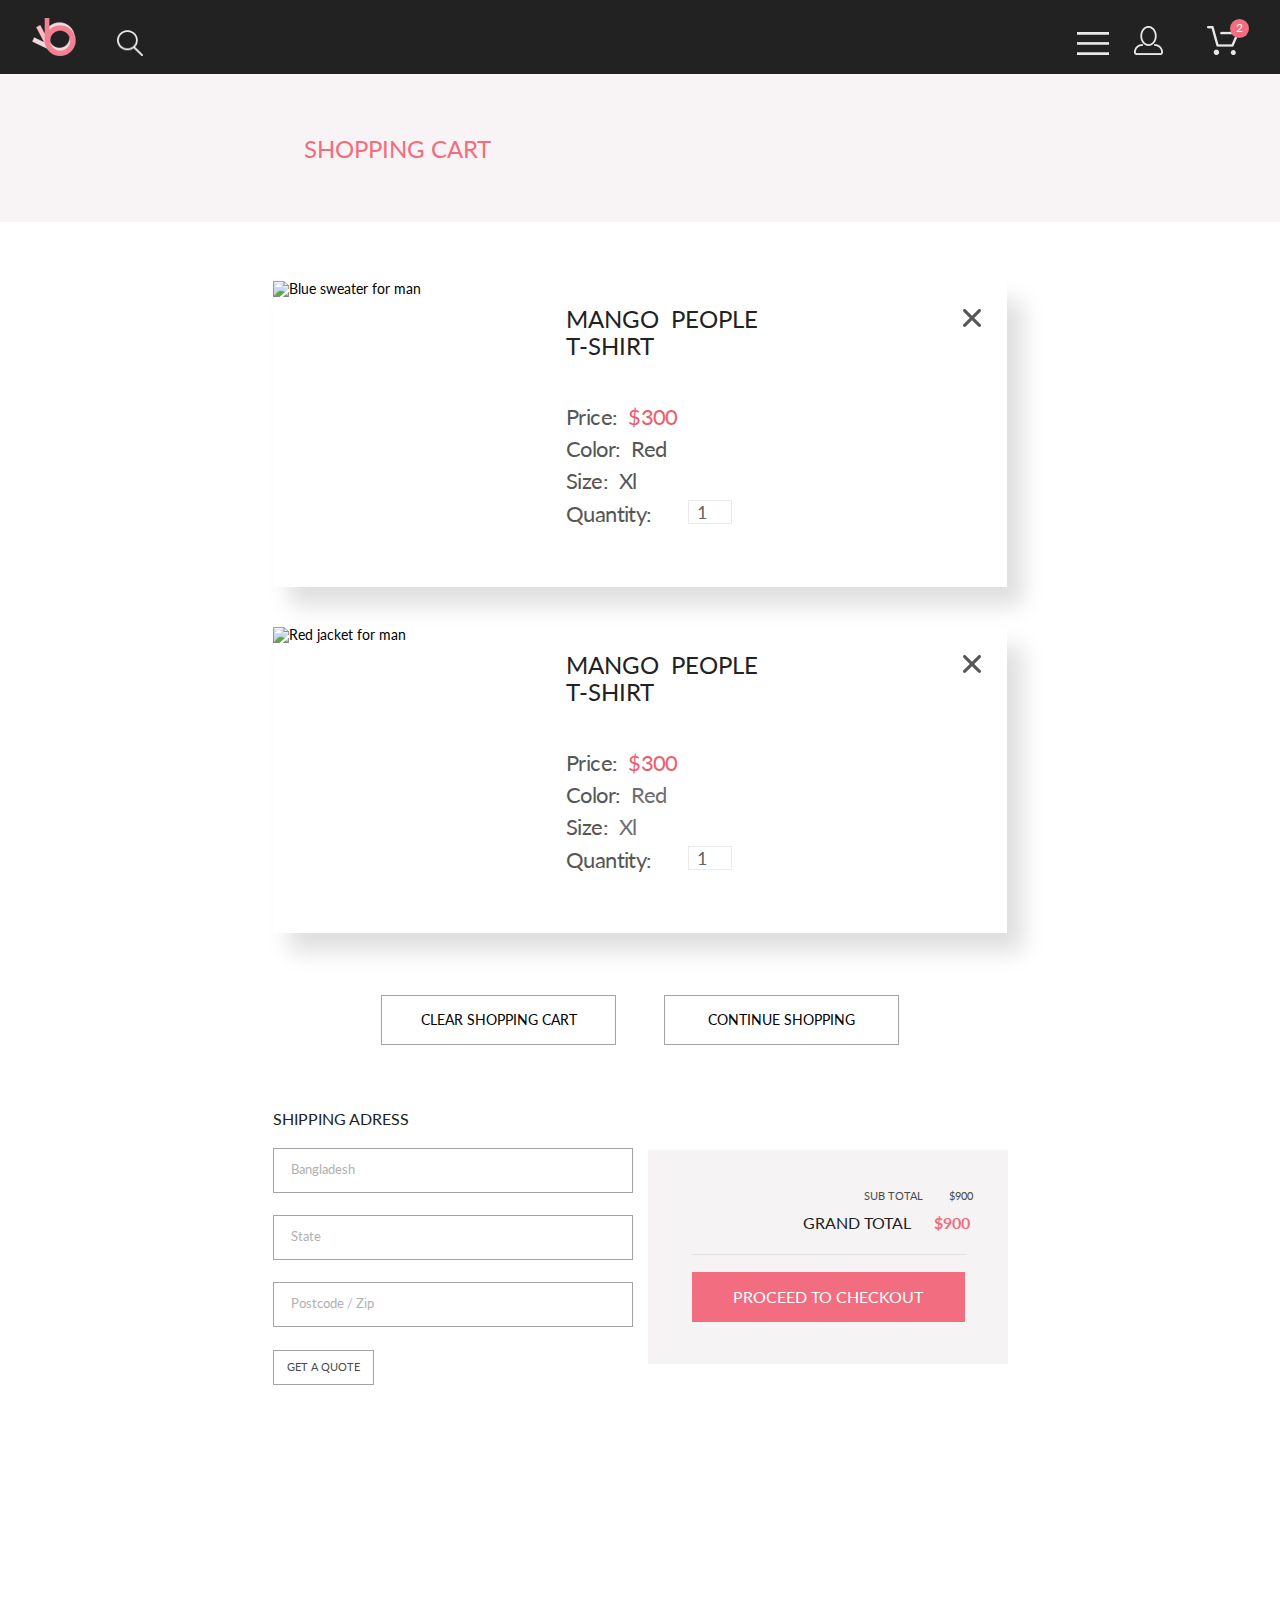
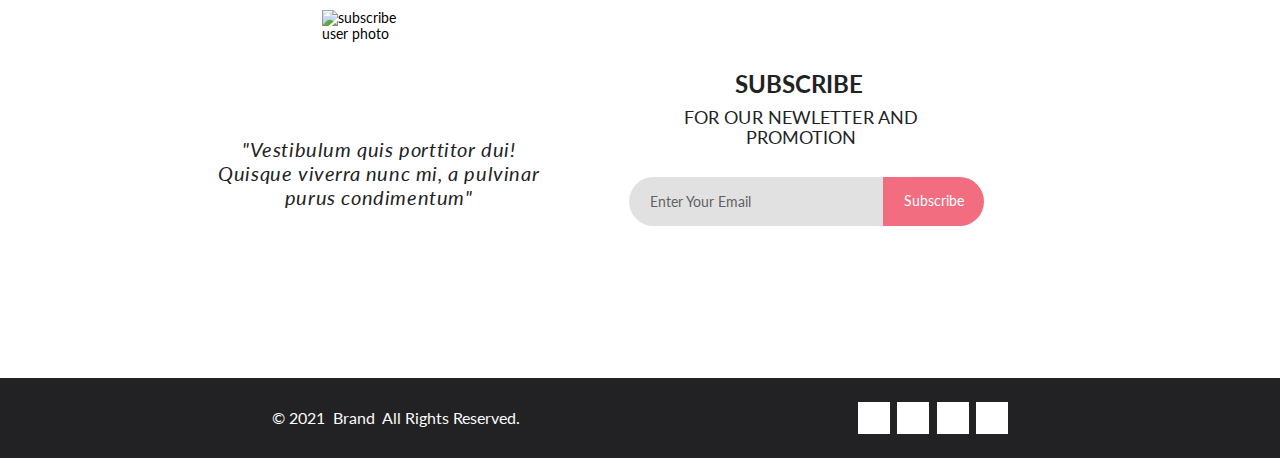
==== cart.html @ dd4a5113 "pixel-perfect catalog-page 375px" ====
<!DOCTYPE html>
<html lang="en">

<head>
	<meta charset="UTF-8">
	<meta name="viewport" content="width=device-width, initial-scale=1.0">
	<meta http-equiv="X-UA-Compatible" content="IE=edge">
	<title>Cart</title>
	<link rel="stylesheet" href="https://cdnjs.cloudflare.com/ajax/libs/font-awesome/5.15.2/css/all.min.css"
		integrity="sha512-HK5fgLBL+xu6dm/Ii3z4xhlSUyZgTT9tuc/hSrtw6uzJOvgRr2a9jyxxT1ely+B+xFAmJKVSTbpM/CuL7qxO8w=="
		crossorigin="anonymous">
	<link rel="stylesheet" href="styles/css/style.css">

</head>

<body>
	<header class="header">
		<div class="header__menu-dark hidden">
		</div>
		<div class="container">
			<div class="header__left-wrp">
				<a class="logo" href="index.html">
					<img class="logo__image" src="images/header/logo.png" alt="Логотип магазина">
				</a>
				<img class="search-icon" src="images/header/search.png" width="26" height="26" alt="Иконка для поиска по сайту">
			</div>

			<div class="header__right-wrp">
				<img class="bar-icon" src="images/header/bar.png" width="32" height="23"
					alt="Иконка для открытия меню сайта на мобильном устройстве">
				<img class="user-icon" src="images/header/user.png" alt="Иконка для входа в профиль польователя">

				<span class="cart-icon-wrp">
					<img class="cart-icon" src="images/header/cart.png" alt="Иконка для входа в корзину товаров пользователя">
					<span class="cart-icon-counter">2</span>
				</span>
			</div>
			<div class="header__menu menu hidden">
				<img class="menu__close" src="images/brand/obelus.png" alt="Крестик для карытия меню сайта" width="12"
					height="12">
				<ul class="menu__list">
					<li class="menu__item menu__item_heading">
						<span>menu</span>
					</li>
					<li class="menu__item menu__item_sublist-heading">
						<a class="menu__item-link" href="!#">
							man
						</a>
					</li>
					<li class="menu__item">
						<ul class="menu__sublist">
							<li class="menu__sublist-item">
								<a class="menu__item-link" href="!#">Accessories</a>
							</li>
							<li class="menu__sublist-item">
								<a class="menu__item-link" href="!#">Bags</a>
							</li>
							<li class="menu__sublist-item">
								<a class="menu__item-link" href="!#">Denim</a>
							</li>
							<li class="menu__sublist-item">
								<a class="menu__item-link" href="!#">T-Shirts</a>
							</li>
						</ul>
					</li>
					<li class="menu__item menu__item_sublist-heading">
						<a class="menu__item-link" href="!#">
							woman
						</a>
					</li>
					<li class="menu__item">
						<ul class="menu__sublist">
							<li class="menu__sublist-item">
								<a class="menu__item-link" href="!#">Accessories</a>
							</li>
							<li class="menu__sublist-item">
								<a class="menu__item-link" href="!#">Jackets &amp;&nbsp;Coats</a>
							</li>
							<li class="menu__sublist-item">
								<a class="menu__item-link" href="!#">Polos</a>
							</li>
							<li class="menu__sublist-item">
								<a class="menu__item-link" href="!#">T-Shirts</a>
							</li>
							<li class="menu__sublist-item">
								<a class="menu__item-link" href="!#">Shirts</a>
							</li>
						</ul>
					</li>
					<li class="menu__item menu__item_sublist-heading">
						<a class="menu__item-link" href="!#">
							kids
						</a>
					</li>
					<li class="menu__item">
						<ul class="menu__sublist">
							<li class="menu__sublist-item">
								<a class="menu__item-link" href="!#">Accessories</a>
							</li>
							<li class="menu__sublist-item">
								<a class="menu__item-link" href="!#">Jackets &amp;&nbsp;Coats</a>
							</li>
							<li class="menu__sublist-item">
								<a class="menu__item-link" href="!#">Polos</a>
							</li>
							<li class="menu__sublist-item">
								<a class="menu__item-link" href="!#">T-Shirts</a>
							</li>
							<li class="menu__sublist-item">
								<a class="menu__item-link" href="!#">Shirts</a>
							</li>
							<li class="menu__sublist-item">
								<a class="menu__item-link" href="!#">Bags</a>
							</li>
						</ul>
					</li>
				</ul>
			</div>
		</div>
	</header>

	<main>
		<section class="banner-page">
			<div class="container">
				<h1 class="banner-page__title">SHOPPING CART</h1>
			</div>
		</section>

		<div class="cart">
			<div class="container">
				<div class="product-box">
					<ul class="product-box__list">
						<li class="product-box__item">
							<article class="product-box__product product">
								<button class="product__btn-delete">
									<img class="product__btn-delete-image" src="images/close-button-icon.svg"
										alt="Кнопка удаления товара из корзины">
								</button>
								<div class="product__content">
									<div class="product__image-wrp">
										<img class="product__image" src="images/fetured/blue-sweater.jpg" alt="Blue sweater for man">
									</div>

									<div class="product__description">
										<h2 class="product__name">
											MANGO&nbsp;&nbsp;PEOPLE T&#8209;SHIRT
										</h2>
										<p class="product__description-txt">
											Price:&nbsp;
											<span class="product__description-price">$300</span>
										</p>
										<p class="product__description-txt">
											Color:&nbsp;
											<span class="product__characteristic">Red</span>
										</p>
										<p class="product__description-txt">
											Size:&nbsp;
											<span class="product__characteristic">Xl</span>
										</p>

										<div class="product__quantity">
											<label class="product__description-txt">Quantity:</label>
											<input class="product__quantity-input" type="number" min="0" value="1" max="100">
										</div>
									</div>
								</div>
							</article>
						</li>
						<li class="product-box__item">
							<article class="product-box__product product">
								<button class="product__btn-delete">
									<img class="product__btn-delete-image" src="images/close-button-icon.svg"
										alt="Кнопка удаления товара из корзины">
								</button>
								<div class="product__content">
									<div class="product__image-wrp">
										<img class="product__image" src="images/fetured/red-jacket.jpg" alt="Red jacket for man">
									</div>

									<div class="product__description">
										<h2 class="product__name">
											MANGO&nbsp;&nbsp;PEOPLE T&#8209;SHIRT
										</h2>
										<p class="product__description-txt">
											Price:&nbsp;
											<span class="product__description-price">$300</span>
										</p>
										<p class="product__description-txt">
											Color:&nbsp;
											<span class="product__description-characteristic">Red</span>
										</p>
										<p class="product__description-txt">
											Size:&nbsp;
											<span class="product__description-characteristic">Xl</span>
										</p>

										<div class="product__quantity">
											<label class="product__description-txt">Quantity:</label>
											<input class="product__quantity-input" type="number" min="0" value="1" max="100">
										</div>
									</div>
								</div>
							</article>
						</li>
					</ul>

					<div class="product-box__fail hidden">
						<p class="product-box__fail-heading">
							There&rsquo;s nothing left at&nbsp;all...
						</p>
						<div class="product-box__fail-image-wrapper">
							<img class="product-box__fail-image" src="images/cart/sad-smile.png" alt="Sad smile">
						</div>
					</div>

					<div class="product-box__buttons">
						<button class="product-box__btn product-box__btn_clear">Clear shopping cart</button>
						<a class="product-box__btn product-box__btn_link" href="./catalog.html">Continue shopping</a>
					</div>
				</div>

				<div class="cart__placing-order placing-order">
					<section class="placing-order__form-block form-block">
						<h2 class="form-block__form-title">SHIPPING ADRESS</h2>
						<div class="delivery-block__form-wrapper">
							<form class="delivery-block__form form" action="#" method="get" id="delivery-form">
								<div class="form__input-wrapper">
									<input class="form__input form__input_country" type="text" name="delivery-country"
										id="delivery-country" placeholder="Bangladesh">
								</div>
								<div class="form__input-wrapper">
									<input class="form__input" type="text" name="delivery-state" id="delivery-state" placeholder="State">
								</div>
								<div class="form__input-wrapper">
									<input class="form__input" type="text" name="postcode" id="postcode" placeholder="Postcode / Zip">
								</div>

								<button class="form__button">Get a&nbsp;quote</button>
							</form>
						</div>
					</section>

					<section class="placing-order__total-cost total-cost">
						<h3 class="total-cost__text">
							SUB TOTAL <span class="total-cost__text-price">$900</span>
						</h3>
						<h2 class="total-cost__text total-cost__text_big">
							GRAND TOTAL<span class="total-cost__text-price total-cost__text-price_color">$900</span>
						</h2>
						<hr class="total-cost__divider">
						<a class="total-cost__button" href="#!">
							PROCEED TO&nbsp;CHECKOUT
						</a>
					</section>
				</div>
			</div>
		</div>

		<div class="subscribe">
			<div class="container">
				<div class="subscribe__left">
					<img class="subscribe__user-image" src="images/subscribe/subscribe-user.png" alt="subscribe user photo">
					<p class="subscribe__user-text subscribe__user-text_cart-page">
						"Vestibulum quis porttitor dui! Quisque viverra nunc&nbsp;mi, a&nbsp;pulvinar purus condimentum"
					</p>
				</div>
				<div class="subscribe__right subscribe__right_cart-page">
					<h2 class="subscribe__title subscribe__title_cart-page">SUBSCRIBE</h2>
					<p class="subscribe__text">
						FOR OUR NEWLETTER AND PROMOTION
					</p>
					<form class="subscribe__form" action="#" method="get">
						<input class="subscribe__input subscribe__input_cart-page" type="text" name="user-email"
							placeholder="Enter Your Email">
						<button class="subscribe__button">Subscribe</button>
					</form>
				</div>
			</div>
		</div>
	</main>

	<footer class="footer">
		<div class="container">
			<div class="footer__social">
				<ul class="footer__social-list">
					<li class="footer__social-item">
						<a class="footer__social-link" href="#">
							<i class="fab fa-facebook-f"></i>
						</a>
					</li>
					<li class="footer__social-item">
						<a class="footer__social-link" href="#">
							<i class="fab fa-instagram"></i>
						</a>
					</li>
					<li class="footer__social-item">
						<a class="footer__social-link" href="#">
							<i class="fab fa-pinterest-p"></i>
						</a>
					</li>
					<li class="footer__social-item">
						<a class="footer__social-link" href="#">
							<i class="fab fa-twitter"></i>
						</a>
					</li>
				</ul>
			</div>
			<div class="footer__copyright">
				<span>&copy;&nbsp;2021&nbsp;&nbsp;Brand&nbsp;&nbsp;All Rights Reserved.</span>
			</div>
		</div>
	</footer>

	<script type="module" src="js/main.js"></script>
	<script type="module" src="js/cart.js"></script>
</body>

</html>
---- styles/css/style.css ----
@import "../css/normolize.css";
@import "../css/nulling-styles.css";
@import "../css/fonts.css";
@import "variables.css";
@media (hover: hover) {
  .slider__switcher-left:hover .slider__switcher-svg, .slider__switcher-right:hover .slider__switcher-svg {
    fill: var(--color3);
  }
  .offers__card:hover .offers__link::before {
    background-color: rgba(33, 22, 22, 0);
  }
  .fetured__item:hover .brand-item__hover-wrapper {
    visibility: visible;
    background: rgba(58, 56, 56, 0.86);
  }
  .fetured__button:hover {
    background: var(--color3);
    color: var(--color2);
  }
  .fetured__pagination-page:hover {
    color: var(--color16);
  }
  .footer__social-link:hover {
    color: var(--color2);
    background: var(--color3);
  }
}
body {
  font-family: var(--font1);
  font-size: 14px;
  font-weight: 400;
}

.hidden {
  display: none;
}

.container {
  margin: 0 auto;
  max-width: 375px;
  width: 100%;
  padding: 0 8px;
}
@media (min-width: 768px) {
  .container {
    padding: 0 16px;
    max-width: 736px;
  }
}
@media (min-width: 1600px) {
  .container {
    max-width: 1140px;
  }
}

.form-block {
  max-width: 360px;
  width: 100%;
  min-height: 272px;
}
.form-block__form-title {
  font-family: "Lato", sans-serif;
  font-weight: 400;
  font-size: 16px;
  line-height: 19px;
  color: #222;
  margin: 0 0 20px;
}

.form__input {
  line-height: 123%;
  border: 1px solid var(--color26);
  margin-bottom: 22px;
  padding: 12px 5px 14.2px 17.24px;
  width: 100%;
  font-size: 13px;
}
.form__input__input::-moz-placeholder {
  font-family: var(--font1);
  color: var(--color1);
}
.form__input__input::placeholder {
  font-family: var(--font1);
  color: var(--color1);
}
.form__input_country::-moz-placeholder {
  color: var(--color27);
}
.form__input_country::placeholder {
  color: var(--color27);
}
.form div:last-of-type .form__input {
  margin-bottom: 23px;
}
.form__button {
  width: 101.41px;
  height: 35px;
  border: 1px solid var(--color26);
  background-color: transparent;
  font-family: "Lato", sans-serif;
  font-weight: 400;
  font-size: 11px;
  color: var(--color29);
}
@media (min-width: 768px) {
  .form__button {
    text-transform: uppercase;
  }
}

.header {
  background: var(--color1);
  height: 74px;
  padding: 18px 16px;
}
.header .container {
  padding: 0;
  display: flex;
  justify-content: space-between;
  align-items: center;
  position: relative;
  max-width: 100%;
}
@media (min-width: 1600px) {
  .header .container {
    max-width: 1139px;
  }
}
.header__left-wrp {
  max-width: 111px;
  width: 100%;
  min-height: 38px;
  display: flex;
  justify-content: center;
  align-items: flex-end;
}
.header__menu-dark {
  position: absolute;
  left: 0;
  top: 74px;
  width: 100%;
  height: 106.5vh;
  background: rgba(0, 0, 0, 0);
  transition: all 0.8s ease 0s;
  z-index: 0;
}
.header__menu-dark.hidden, .header__menu.hidden {
  display: none;
}

.logo {
  display: block;
  width: 44px;
  height: 38px;
}

.user-icon,
.cart-icon-wrp {
  display: none;
  cursor: pointer;
}

.cart-icon-wrp span {
  display: block;
  position: absolute;
  right: -10px;
  top: -22px;
  border-radius: 100%;
  font-size: 12px;
  line-height: 116%;
  color: var(--color2);
  text-align: center;
  align-content: center;
  width: 19px;
  height: 19px;
  background-color: var(--color3);
}

.bar-icon,
.search-icon {
  cursor: pointer;
}

.search-icon {
  margin: 0 0 0 41px;
}

.menu {
  position: absolute;
  top: 57px;
  right: 0px;
  height: inherit;
  width: 100%;
  max-width: 232px;
  max-height: inherit;
  background: var(--color2);
  overflow: auto;
  box-shadow: 6px 4px 35px 0px rgba(0, 0, 0, 0.21);
  z-index: 4;
}
.menu__close {
  display: block;
  position: absolute;
  top: 16px;
  right: 19px;
}
.menu__list {
  padding: 37px 20px 37px 43px;
}
.menu__item_heading {
  text-transform: uppercase;
  font-weight: 700;
  margin: 0 0 24px;
}
.menu__item_sublist-heading {
  text-transform: uppercase;
  margin: 0 0 12px;
}
.menu__item_sublist-heading .menu__item-link {
  color: var(--color3);
}
.menu__sublist {
  max-width: 178px;
  width: 100%;
  min-height: 79px;
  display: flex;
  flex-direction: column;
  align-items: flex-start;
  gap: 11px;
  margin: 0 0 20px 0;
}
.menu__sublist .menu__sublist-item {
  margin: 0 0 0 21.5px;
}
.menu__item-link {
  display: block;
  color: var(--color5);
  line-height: 17px;
}

@media (min-width: 768px) {
  .header {
    padding-left: 32px;
    padding-right: 32px;
  }
  .header__right-wrp {
    position: relative;
    top: 5px;
    left: -9px;
  }
  .user-icon {
    display: inline-block;
    margin: 0 40px 0 21px;
  }
  .cart-icon-wrp {
    display: inline;
    position: relative;
  }
  .cart-icon-counter {
    position: absolute;
    display: inline-block;
    width: 19px;
    height: 19px;
    color: var(--color2);
    text-align: center;
    background: var(--color3);
    border-radius: 50%;
    right: -10px;
    top: -23px;
    font-size: 12px;
    line-height: 19px;
  }
}
@media (min-width: 1600px) {
  .header {
    height: 75px;
  }
  .header__menu-dark {
    display: block;
    background: rgba(0, 0, 0, 0.5);
    right: -232px;
  }
  .container {
    margin: 0 auto;
    max-width: 1140px;
    width: 100%;
  }
  .user-icon {
    display: inline-block;
    margin: 0px 32px 0 27px;
  }
  .user-icon_product-page {
    margin: 0px 38px 0 23px;
  }
  .bar-icon_product-page {
    position: relative;
    top: -2px;
  }
}
.new-arrivals {
  background: var(--color14);
  min-height: 148px;
}
.new-arrivals .container {
  display: flex;
  flex-direction: column;
  align-items: center;
  min-height: inherit;
}
.new-arrivals__title {
  margin: 24px 0 32px;
  color: var(--color3);
  font-size: 24px;
  font-weight: normal;
  line-height: 29px;
}
.new-arrivals__nav {
  padding-right: 5px;
  max-width: 209px;
  width: 100%;
  display: flex;
  align-items: center;
  justify-content: space-between;
}
.new-arrivals__nav-link, .new-arrivals__nav span {
  color: var(--color15);
  font-size: 14px;
  font-weight: 300;
  line-height: 17px;
}
.new-arrivals__nav-link:last-of-type, .new-arrivals__nav span:last-of-type {
  color: var(--color3);
  font-size: 14px;
  font-weight: 700;
  line-height: 17px;
}
@media (min-width: 768px) {
  .new-arrivals .container {
    flex-direction: row;
    justify-content: space-between;
  }
  .new-arrivals__title {
    margin: 0;
  }
}
@media (min-width: 768px) {
  .new-arrivals .container {
    padding: 0;
  }
}
.slider {
  position: relative;
  min-height: 624px;
  border: 1px solid var(--color19);
  background: var(--color20);
  display: flex;
  align-items: center;
}
.slider__image {
  display: block;
  margin: 85px auto;
  max-width: 100%;
  -o-object-fit: cover;
     object-fit: cover;
}
.slider__switcher-left, .slider__switcher-right {
  position: absolute;
  background-color: var(--color21);
  display: flex;
  justify-content: center;
  align-items: center;
  width: 47px;
  height: 47px;
  top: calc(50% - 23.5px);
  cursor: pointer;
}
.slider__switcher-left {
  left: 0;
}
.slider__switcher-right {
  right: 0;
}
.slider__switcher-svg {
  transition: all 0.8s ease;
}

@media (min-width: 768px) {
  .slider__image {
    margin: 30px auto;
    max-width: 60%;
  }
}
@media (min-width: 1600px) {
  .slider {
    min-height: 777px;
  }
  .slider__image {
    margin: 11px auto;
    position: relative;
    left: 12px;
    top: -16px;
  }
}
.collection {
  padding: 64px 25px;
  border: 1px solid var(--color19);
  background: var(--color2);
}
.collection__title {
  font-size: 14px;
  line-height: 17.14px;
  font-weight: 300;
  color: var(--color3);
  text-align: center;
  margin: 0 0 12px 0;
}
.collection__divider--pink {
  width: 63px;
  height: 3px;
  background-color: var(--color16);
  margin: 0 auto 12px;
}
.collection__divider--grey {
  width: 175px;
  height: 1px;
  background: var(--color19);
  margin: 0 auto 50px;
}
.collection__subtitle {
  display: block;
  font-size: 18px;
  line-height: 22.19px;
  font-weight: 300;
  text-align: center;
  color: var(--color22);
  margin: 0 0 32px;
}
.collection__description {
  max-width: 326px;
  width: 100%;
  margin: 0 auto 36px;
  font-size: 14px;
  line-height: 143%;
  text-align: center;
  color: var(--color23);
}
.collection__price {
  display: block;
  font-weight: 300;
  font-size: 24px;
  line-height: 31px;
  color: var(--color16);
  text-align: center;
  margin: 0 0 30px;
}

.product-characteristics__filters-list {
  margin: 0 0 64px;
  display: flex;
  justify-content: center;
  align-items: center;
  gap: 7px;
  padding-right: 10px;
}
.product-characteristics__filters-list-item {
  display: flex;
  justify-content: space-between;
  align-items: center;
  max-width: 101.02px;
  gap: 10px;
}
.product-characteristics__filters-name {
  font-size: 10px;
  line-height: 12px;
  color: var(--color6);
}
.product-characteristics__button {
  display: flex;
  align-items: center;
  gap: 23px;
  padding: 10px 58px 8px 24px;
  margin: 0 auto 64.5px;
  background: none;
  border: 1px solid var(--color9);
  font-size: 16px;
  line-height: 19.16px;
  color: var(--color10);
}
.product-characteristics__button-image {
  position: relative;
  top: 1px;
  width: 28px;
  height: 28px;
}

@media (min-width: 375px) {
  .product-characteristics__filters-list {
    gap: 25px;
  }
}
@media (min-width: 768px) {
  .collection__subtitle {
    margin: 0 0 38px;
  }
  .collection__description {
    max-width: 555px;
    text-indent: 2px;
    letter-spacing: -0.1px;
    line-height: 126%;
    margin: 0 auto 39px;
  }
  .collection__price {
    margin: 0 0 64px;
  }
  .collection__divider--grey {
    width: 641px;
    margin: 0 auto 67px;
  }
  .product-characteristics__filters-list {
    max-width: 373px;
    width: 100%;
    margin: 0 auto 52px;
    gap: 22px;
    justify-content: space-between;
  }
  .product-characteristics__filters-list-item {
    max-width: 100%;
  }
  .product-characteristics__filters-name {
    font-size: 14px;
  }
  .product-characteristics__filters-icon {
    width: 10.02px;
    height: 5.05px;
  }
  .product-characteristics__button {
    margin: 0 auto;
  }
}
@media (min-width: 1600px) {
  .collection {
    padding: 65px 0 63px;
    margin-top: -66px;
    position: relative;
  }
  .collection__subtitle {
    margin: 0 0 48px;
  }
  .collection__description {
    line-height: 121%;
    margin: 0 auto 32px;
  }
  .collection__price {
    position: relative;
    left: -12px;
    margin: 0 0 63px;
  }
  .collection__divider--pink {
    margin: 0 auto 13px;
  }
  .collection__divider--grey {
    margin: 0 auto 68px;
  }
  .product-characteristics__filters-list {
    max-width: 390px;
    padding-right: 20px;
  }
}
.filters {
  padding: 24px 0 29px;
}
.filters .container {
  padding: 0 8px;
  display: flex;
  justify-content: space-between;
  align-items: center;
}
.filters__left {
  position: relative;
}
.filters__left-label {
  display: none;
  cursor: pointer;
}
.filters__left-label--pink {
  color: var(--color16) !important;
  left: 16px;
  top: 13px;
}
.filters__left-label, .filters__left-icon {
  position: relative;
  z-index: 2;
}
.filters__left-label--pink, .filters__left-icon--pink {
  left: 16px;
  top: 13px;
}
.filters__left-icon {
  width: 37px;
  height: 25px;
  cursor: pointer;
}
.filters__popup {
  padding: 46px 16px 16px 16px;
  position: absolute;
  left: 0;
  top: 0;
  width: 360px;
  background: var(--color2);
  box-shadow: 6px 4px 35px rgba(0, 0, 0, 0.21);
  z-index: 1;
}
.filters__nav:not(:last-child) {
  margin-bottom: 18px;
}
.filters__nav-heading {
  display: block;
  position: relative;
  min-height: 37px;
  border-bottom: 1px solid var(--color17);
  padding-left: 16px;
  margin-bottom: 24px;
  color: var(--color16);
  font-size: 14px;
  line-height: 37px;
  cursor: pointer;
}
.filters__nav-heading::before {
  position: absolute;
  content: "";
  width: 5px;
  min-height: inherit;
  top: 1px;
  left: 0px;
  background: var(--color16);
}
.filters__nav-link {
  display: block;
  padding-left: 34px;
  padding-right: 16px;
  color: var(--color5);
  font-size: 14px;
  line-height: 17px;
}
.filters__nav-item:not(:last-of-type) {
  margin-bottom: 11px;
}
.filters__right {
  max-width: 260px;
  width: 100%;
  position: relative;
  top: -5px;
  display: flex;
  gap: 15px;
  z-index: 1;
}
.filters__right-item {
  position: relative;
}
.filters__right-label {
  display: flex;
  flex-wrap: nowrap;
}
.filters__right-icon {
  position: relative;
  bottom: 2px;
  cursor: pointer;
}
.filters__right > li .filters__right-name {
  margin-right: 9px;
  color: var(--color5);
  font-size: 11.8px;
  line-height: 14px;
}
.filters__right-list {
  position: absolute;
  right: 0;
  top: 22px;
  min-width: 79px;
  min-height: 80px;
  background: var(--color2);
  box-shadow: 6px 4px 35px 0px rgba(0, 0, 0, 0.21);
  padding: 7px 9px;
}
.filters__right-list {
  gap: 9px;
}
.filters__right-option {
  display: flex;
  gap: 9px;
  align-items: center;
}
.filters__right-option label {
  position: relative;
  top: 0.5px;
  color: var(--color5);
  font-family: var(--font2);
  font-size: 14px;
  line-height: 16px;
}

@media (min-width: 375px) {
  .filters__right {
    gap: 24px;
  }
}
@media (min-width: 768px) {
  .filters {
    padding: 24px 0 40px;
  }
  .filters .container {
    padding: 0 16px;
  }
  .filters__left-label {
    display: inline-block;
    color: var(--color0);
    font-size: 14px;
    font-weight: 600;
    line-height: 17px;
  }
  .filters__left-icon {
    position: relative;
    bottom: 0.5px;
    margin-left: 11px;
    width: 15px;
    height: 10px;
  }
  .filters__right-icon {
    bottom: 2px;
  }
  .filters__right > li:not(:last-child) {
    margin-right: 24px;
  }
  .filters__right > li span {
    margin-right: 10px;
    font-size: 14px;
    line-height: 17px;
  }
}
@media (min-width: 1600px) {
  .filters {
    padding: 51px 0 64px;
  }
  .filters .container {
    padding: 0;
    justify-content: flex-start;
  }
  .filters__right {
    margin-left: 320px;
  }
  .filters__right > li:not(:last-child) {
    margin-right: 28px;
  }
}
.brand {
  min-height: 363px;
}
.brand-wrap {
  min-height: inherit;
}
.brand__left img {
  display: none;
}
.brand__right {
  background: var(--color4);
  min-height: inherit;
  display: flex;
  justify-content: center;
  align-items: center;
}
.brand__promo {
  color: var(--color1);
  max-width: 261px;
  width: 100%;
  min-height: 61px;
  border-left: 13px solid var(--color3);
  box-sizing: border-box;
  padding: 7px 0 0 15px;
}
.brand__promo:first-child {
  display: block;
  font-weight: 900;
  font-size: 38px;
  line-height: 29px;
}
.brand__promo h1:last-child {
  font-family: var(--font1);
  font-weight: 700;
  font-size: 20px;
  line-height: 15px;
  margin: 9px 0 0 0;
}
.brand__promo h1:last-child span {
  color: var(--color3);
}

@media (min-width: 768px) {
  .brand {
    min-height: 368px;
  }
  .brand-wrap {
    display: flex;
  }
  .brand-wrap > div {
    width: 50%;
  }
  .brand__left {
    min-height: inherit;
  }
  .brand__left .brand__image {
    display: block;
    width: 100%;
    height: 100%;
  }
  .brand__right {
    justify-content: flex-start;
  }
  .brand__promo {
    margin: 0 0 0 40px;
    padding: 12px 0 0 15px;
    min-height: 92px;
  }
  .brand__promo:first-child {
    font-size: 44px;
    line-height: 33px;
    letter-spacing: 0.5px;
  }
  .brand__promo h1:last-child {
    font-size: 24px;
    margin: 11px 0 0 0;
    letter-spacing: 0.3px;
  }
}
@media (min-width: 1600px) {
  .brand__promo {
    margin: 0 0 0 64px;
    padding: 14px 0 0 17px;
    min-height: 95px;
    border-left: 12px solid var(--color3);
  }
  .brand__promo:first-child {
    font-size: 48px;
    line-height: 33px;
  }
  .brand__promo h1:last-child {
    font-size: 32px;
    margin: 18px 0 0 0;
  }
}
.offers {
  display: grid;
  grid-template-columns: 1fr;
  grid-template-rows: repeat(3, 247px) 111px;
  row-gap: 33px;
  padding: 64px 16px;
}
.offers__card {
  position: relative;
}
.offers__card:nth-child(2) .offers__text-wrp {
  top: 4px;
}
.offers__card:nth-child(3) .offers__text-wrp {
  top: 8px;
}
.offers__link {
  position: relative;
  z-index: 3;
  display: block;
  width: 100%;
  height: 100%;
}
.offers__link::before {
  content: "";
  position: absolute;
  display: block;
  width: 100%;
  height: 100%;
  background-color: rgba(33, 22, 22, 0.7);
  transition: all 0.8s ease;
  z-index: 1;
}
.offers__image {
  position: absolute;
  left: 0;
  top: 0;
  width: 100%;
  height: 100%;
  -o-object-fit: cover;
     object-fit: cover;
}
.offers__text-wrp {
  position: relative;
  z-index: 1;
  color: var(--color2);
  width: 100%;
  height: 100%;
  font-size: 16px;
  display: flex;
  justify-content: center;
  align-items: center;
  flex-direction: column;
}
.offers__title {
  font-weight: 700;
  font-size: 24px;
  line-height: 29px;
  color: var(--color3);
  margin-top: 4px;
}

@media (min-width: 768px) {
  .offers {
    grid-template-columns: 1fr;
    grid-template-columns: repeat(3, 1fr);
    grid-template-rows: 167px 116px;
    gap: 20px;
    row-gap: 20px;
    padding: 20px 0;
  }
  .offers__card:nth-child(1) .offers__text-wrp {
    top: 2px;
  }
  .offers__card:nth-child(2) .offers__text-wrp, .offers__card:nth-child(3) .offers__text-wrp {
    top: 0px;
  }
  .offers__card--long {
    grid-column: 1/-1;
  }
  .offers__title {
    margin-top: 2px;
  }
}
@media (min-width: 1600px) {
  .offers {
    padding: 64px 0 97px;
    grid-template-rows: 260px 180px;
    gap: 30px;
  }
}
.fetured {
  padding: 0 8px 92px;
}
.fetured--catalog {
  padding: 0 8px 64px;
}
.fetured--product {
  padding: 0 8px 63px;
}
.fetured__title {
  margin-bottom: 4px;
  padding-left: 7px;
  font-size: 30px;
  line-height: 120%;
  letter-spacing: -0.2px;
  font-weight: 400;
  text-align: center;
  color: var(--color1);
}
.fetured__text {
  letter-spacing: 0.1px;
  padding-left: 16px;
  position: relative;
  left: 1px;
  color: var(--color6);
  margin-bottom: 65px;
}
.fetured__list {
  display: grid;
  grid-template-columns: 1fr;
  row-gap: 17px;
}
.fetured__list_product-page {
  row-gap: 0;
}
.fetured__item {
  background: var(--color7);
}
.fetured__button {
  display: block;
  background: none;
  margin: 40px auto 0;
  border: 1px solid var(--color9);
  padding: 15px 39px 12px;
  color: var(--color10);
  font-weight: 400;
  font-size: 16px;
  line-height: 19px;
  transition: all 0.8s ease;
  cursor: pointer;
}
.fetured__pagination {
  display: flex;
  justify-content: space-between;
  width: 284px;
  height: 44px;
  margin: 40px auto 0;
  padding: 13px 16px;
  border: 1px solid var(--color17);
  border-radius: 3px;
  font-size: 16px;
  font-weight: 300;
  color: var(--color18);
}
.fetured__pagination-switcher {
  width: 8px;
  height: 14px;
}
.fetured__pagination-page {
  color: inherit;
}

.brand-item__image-wrapper {
  position: relative;
  cursor: pointer;
}
.brand-item__item-image {
  width: 100%;
  display: block;
}
.brand-item__hover-wrapper {
  visibility: hidden;
  transition: all 0.4s ease;
  position: absolute;
  width: 100%;
  height: 100%;
  left: 0;
  top: 0;
  background: rgba(58, 56, 56, 0);
  display: flex;
  justify-content: center;
  align-items: center;
}
.brand-item__button {
  background: none;
  padding: 11.26px 16.36px 8.71px 13.52px;
  border: 1px solid var(--color2);
  color: var(--color2);
  cursor: pointer;
  display: flex;
  justify-content: center;
  align-items: center;
  gap: 11px;
}
.brand-item__button-image {
  width: 26px;
  height: 24px;
}
.brand-item__button-txt {
  font-size: 14px;
  font-family: inherit;
}
.brand-item__info-wrapper {
  padding: 23.28px 16.41px 19.95px;
}
.brand-item__name {
  font-weight: 600;
  font-size: 13px;
  line-height: 16px;
  color: var(--color0);
}
.brand-item__description {
  color: var(--color8);
  font-size: 14px;
  font-weight: 300;
  line-height: 17px;
  margin: 12px 0 18px;
}
.brand-item__price {
  color: var(--color3);
  font-size: 16px;
  font-weight: 400;
  line-height: normal;
}

@media (min-width: 640px) {
  .fetured {
    padding: 136px 0 65px;
  }
  .fetured--product {
    padding: 129px 0 126px;
  }
  .fetured__title {
    padding-left: 0;
    letter-spacing: -0.3px;
    position: relative;
    left: -4px;
    margin-bottom: 2px;
  }
  .fetured__text {
    margin-bottom: 73px;
    text-align: center;
    letter-spacing: 0.1px;
    padding-left: 0px;
    left: -2px;
  }
  .fetured__list {
    grid-template-columns: 1fr 1fr;
    grid-template-rows: repeat(3, 583px);
    row-gap: 15px;
    -moz-column-gap: 16px;
         column-gap: 16px;
  }
  .fetured__list_product-page {
    grid-template-rows: 583px;
  }
  .fetured__button {
    margin: 30px auto 0;
  }
  .brand-item__info-wrapper {
    padding: 24.68px 16.41px 19.05px;
  }
  .brand-item__description {
    margin: 14px 0 18px;
  }
}
@media (min-width: 1000px) {
  .fetured {
    padding: 0 16px 96px;
  }
  .fetured--catalog {
    padding: 0 16px 96px;
  }
  .fetured__text {
    margin-bottom: 48px;
  }
  .fetured__list {
    grid-template-rows: repeat(2, auto);
    grid-template-columns: repeat(3, 1fr);
    -moz-column-gap: 30px;
         column-gap: 30px;
    row-gap: 30px;
  }
}
@media (min-width: 1600px) {
  .fetured {
    padding: 0 0 96px 0;
  }
  .fetured--product {
    padding: 129px 0 99px;
  }
  .fetured__title {
    left: 0px;
    margin-bottom: 6px;
  }
  .fetured__button {
    margin: 50px auto 0;
  }
  .brand-item__info-wrapper {
    padding: 22.68px 16.41px 19.05px;
  }
  .brand-item__name {
    line-height: 123%;
  }
  .brand-item__description {
    margin: 13px 0 17px;
    line-height: 121%;
  }
}
.services {
  background-color: var(--color11);
  padding: 48px 14px 79px;
}
.services__list {
  display: grid;
  gap: 43px;
}
.services__item:nth-child(2) .services__name {
  margin-top: 18.35px;
  margin-bottom: 14.66px;
}
.services__unit {
  text-align: center;
  display: flex;
  flex-direction: column;
  align-items: center;
}
.services__name, .services__description {
  color: var(--color12);
  text-align: center;
}
.services__name {
  font-size: 19.96px;
  line-height: 24px;
  margin-top: 27px;
  margin-bottom: 15px;
}
.services__description {
  max-width: 340px;
  width: 100%;
  font-size: 13.972px;
  line-height: 17px;
  font-weight: 300;
}
.services__description span {
  white-space: nowrap;
}

@media (min-width: 768px) {
  .services {
    padding: 48px 14px 62px;
  }
  .services__list {
    gap: 48px;
  }
  .services__name {
    margin-top: 28px;
    margin-bottom: 17px;
    padding-right: 5px;
    letter-spacing: -0.1px;
  }
}
@media (min-width: 1200px) {
  .services {
    padding: 100px 14px;
  }
  .services__list {
    display: grid;
    grid-template-columns: repeat(3, 1fr);
    gap: 30px;
  }
}
@media (min-width: 1600px) {
  .services {
    padding: 102px 14px 100px;
  }
  .services .container {
    padding: 0 0;
  }
}
.subscribe {
  background: url(../../images/subscribe/subscribe-background.jpg) no-repeat;
  background-size: cover;
  padding: 64px 20px 109px;
}
.subscribe_registration-page {
  padding: 64px 0 109px;
}
@media (min-width: 1600px) {
  .subscribe_registration-page .container {
    padding: 0;
  }
}
.subscribe__left {
  display: flex;
  flex-direction: column;
  align-items: center;
}
.subscribe__user-image {
  position: relative;
  left: -10px;
  width: 92px;
  height: 92px;
}
@media (min-width: 768px) {
  .subscribe__user-image {
    left: -7px;
    width: 96px;
    height: 96px;
  }
}
@media (min-width: 1600px) {
  .subscribe__user-image {
    left: 0;
  }
}
.subscribe__user-text {
  max-width: 330px;
  margin-top: 30px;
  text-align: center;
  font-size: 19px;
  line-height: 21.8px;
  font-style: italic;
  color: var(--color11);
}
.subscribe__user-text_cart-page {
  margin-top: 24px;
  font-size: 19px;
}
.subscribe__user-text_registration-page {
  margin-top: 28px;
}
.subscribe__right {
  display: flex;
  flex-direction: column;
  align-items: center;
  margin-top: 71px;
}
.subscribe__right_cart-page {
  margin-top: 72px;
}
.subscribe__title, .subscribe__text {
  max-width: 271px;
  width: 100%;
  text-align: center;
  color: var(--color11);
}
.subscribe__title {
  font-weight: 700;
  font-size: 24px;
  margin-bottom: 3px;
  padding-right: 3px;
}
.subscribe__title_cart-page {
  margin-bottom: 4px;
}
@media (min-width: 768px) {
  .subscribe__title {
    margin-bottom: 0;
  }
}
.subscribe__text {
  font-size: 14px;
  margin-bottom: 24px;
}
.subscribe__text_cart-page {
  margin-bottom: 23px;
}
.subscribe__form {
  height: 47px;
  display: flex;
}
.subscribe__input, .subscribe__button {
  height: inherit;
}
.subscribe__input {
  width: 245px;
  background: var(--color13);
  padding: 6px 21px;
  border-top-left-radius: 30px;
  border-bottom-left-radius: 30px;
  float: left;
}
.subscribe__input_cart-page {
  width: 239px;
}
.subscribe__input_registration-page {
  width: 244px;
}
.subscribe__input::-webkit-input-placeholder {
  color: var(--color11);
  opacity: 0.671;
}
.subscribe__input::-ms-input-placeholder {
  color: var(--color11);
  opacity: 0.671;
}
.subscribe__input::-moz-placeholder {
  color: var(--color11);
  opacity: 0.671;
}
.subscribe__input :-moz-placeholder {
  color: var(--color11);
  opacity: 0.671;
}
.subscribe__button {
  color: var(--color2);
  font-size: 14px;
  background: var(--color3);
  border-top-right-radius: 30px;
  border-bottom-right-radius: 30px;
  padding: 0 18px;
  cursor: pointer;
}

@media (min-width: 768px) {
  .subscribe {
    padding: 64px 20px 139px;
  }
  .subscribe__left {
    margin-left: -8px;
  }
  .subscribe__right {
    margin-top: 80px;
  }
  .subscribe__user-text {
    margin-top: 32px;
    max-width: 359.45px;
    font-size: 20px;
    line-height: 23.9px;
    letter-spacing: 0.6px;
  }
  .subscribe__title, .subscribe__text {
    max-width: 360px;
  }
  .subscribe__text {
    font-size: 18px;
    margin-top: 8px;
    margin-bottom: 26px;
  }
  .subscribe__form {
    height: 49px;
    max-width: 360px;
    padding-left: 5px;
  }
  .subscribe__input {
    width: 256px;
    background: var(--color13);
    padding: 6px 21px;
  }
  .subscribe__button {
    padding: 0 20px 0 21px;
  }
}
@media (min-width: 1200px) {
  .subscribe {
    padding: 97px 20px 152px;
  }
  .subscribe .container {
    max-width: 880px;
    margin: 0 auto;
    padding: 0;
    display: flex;
    justify-content: space-between;
  }
  .subscribe__user-image {
    left: -2px;
  }
  .subscribe__user-text {
    padding-left: 14px;
  }
  .subscribe__right {
    margin-top: 60px;
    margin-right: 105px;
  }
  .subscribe__title {
    margin-bottom: 9px;
    padding-left: 11px;
  }
  .subscribe__text {
    margin-bottom: 29px;
    margin-top: 0;
    letter-spacing: 0.1px;
    padding-left: 12px;
  }
  .subscribe__form {
    max-width: 362px;
    position: relative;
    left: 9px;
  }
  .subscribe__input {
    width: 254px;
    background: var(--color13);
    padding: 6px 21px;
  }
  .subscribe__button {
    padding: 0 20px 0 21px;
  }
}
@media (min-width: 1600px) {
  .subscribe .container {
    max-width: 1139px;
  }
  .subscribe__title--product-page {
    margin: 0;
  }
  .subscribe__text--product-page {
    margin-bottom: 38px;
  }
}
.banner-page {
  min-height: 148px;
  width: 100%;
  background: var(--color14);
  display: flex;
  justify-content: center;
  align-items: center;
}
@media (min-width: 1600px) {
  .banner-page .container {
    padding: 0;
  }
}
.banner-page__title {
  position: relative;
  left: 8px;
  top: -9px;
  margin: 0;
  font-family: "Lato", sans-serif;
  font-weight: 400;
  font-size: 24px;
  line-height: 29px;
  color: var(--color3);
}
@media (min-width: 768px) {
  .banner-page {
    justify-content: flex-start;
  }
  .banner-page__title {
    padding: 0 16px;
    left: 0;
    top: 0;
  }
  .banner-page__title_registration {
    padding: 0;
  }
}
@media (min-width: 1600px) {
  .banner-page__title {
    padding: 0;
  }
  .banner-page__title_registration {
    font-size: 23.8px;
  }
}

.cart .container {
  padding: 9px 0;
  margin: 0 auto;
  display: flex;
  justify-content: center;
  flex-direction: column;
  gap: 48px;
}
@media (min-width: 768px) {
  .cart .container {
    gap: 64px;
    padding: 0 0 128px;
  }
}
@media (min-width: 1600px) {
  .cart .container {
    padding: 96px 10px 128px;
    max-width: 1160px;
    flex-direction: row;
    justify-content: space-between;
    gap: 128px;
  }
}
.cart__placing-order {
  display: flex;
  justify-content: center;
  align-items: center;
  flex-wrap: wrap;
  gap: 48px;
  padding: 0 0 97px;
}
@media (min-width: 768px) {
  .cart__placing-order {
    gap: 15px;
    padding: 0;
  }
}
@media (min-width: 1600px) {
  .cart__placing-order {
    max-width: 360px;
    width: 100%;
    align-content: flex-start;
    gap: 57px;
    padding: 17px 0 0;
  }
}

.product-box {
  padding: 39px 0 0;
}
@media (min-width: 768px) {
  .product-box {
    padding: 0;
  }
}
.product-box__list {
  display: flex;
  justify-content: center;
  align-items: center;
  flex-direction: column;
  gap: 32px;
  margin-bottom: 30px;
}
@media (min-width: 768px) {
  .product-box__list {
    padding: 59px 0 0;
    margin-bottom: 62px;
    gap: 40px;
  }
}
@media (min-width: 1600px) {
  .product-box__list {
    max-width: 652px;
    width: 100%;
    padding: 0;
    margin-bottom: 72px;
  }
}
.product-box__item {
  max-width: 358px;
  width: 100%;
  min-height: 188px;
}
@media (min-width: 768px) {
  .product-box__item {
    max-width: 734px;
    min-height: 306px;
  }
}
.product-box__fail-heading {
  font-size: 24px;
  text-align: center;
}
.product-box__fail-image {
  max-width: 200px;
  width: 100%;
  min-height: 200px;
}
.product-box__fail-image-wrapper {
  padding: 20px 0 38px;
  width: 100%;
  display: flex;
  justify-content: center;
  align-items: center;
}
@media (min-width: 1600px) {
  .product-box__fail-image-wrapper {
    max-width: 652px;
  }
}
.product-box__buttons {
  display: flex;
  align-items: center;
  justify-content: space-around;
  gap: 9px;
}
@media (min-width: 768px) {
  .product-box__buttons {
    gap: 48px;
    justify-content: center;
  }
}
@media (min-width: 1600px) {
  .product-box__buttons {
    max-width: 652px;
    justify-content: space-between;
  }
}
.product-box__btn {
  max-width: 175px;
  width: 100%;
  height: 33px;
  display: flex;
  justify-content: center;
  align-items: center;
  background-color: var(--color2);
  border: 1px solid var(--color26);
  font-size: 12px;
  line-height: 119%;
  cursor: pointer;
  transition-duration: 0.5s;
}
.product-box__btn_link {
  color: var(--color1);
}
@media (min-width: 768px) {
  .product-box__btn {
    text-transform: uppercase;
    max-width: 235px;
    min-height: 50px;
    font-size: 14px;
    color: var(--color0);
  }
}

.product {
  position: relative;
  max-width: 358px;
  width: 100%;
  min-height: 188px;
  box-shadow: 16px 19px 21px 0 rgba(0, 0, 0, 0.13);
}
@media (min-width: 768px) {
  .product {
    max-width: 734px;
    min-height: 306px;
  }
}
.product__btn-delete {
  position: absolute;
  right: 11px;
  top: 14px;
  background-color: transparent;
  cursor: pointer;
}
@media (max-width: 375px) {
  .product__btn-delete {
    right: 3px;
    top: 0;
  }
}
@media (min-width: 768px) {
  .product__btn-delete {
    right: 26px;
    top: 28px;
  }
}
@media (min-width: 1600px) {
  .product__btn-delete {
    right: 22px;
  }
}
.product__btn-delete-image {
  width: 10px;
  height: 10px;
}
@media (min-width: 768px) {
  .product__btn-delete-image {
    width: 18px;
    height: 18px;
  }
}
.product__content {
  max-width: 358px;
  width: 100%;
  min-height: 188px;
  display: flex;
  justify-content: center;
  align-items: center;
}
@media (min-width: 768px) {
  .product__content {
    max-width: 734px;
    min-height: 306px;
    align-items: start;
  }
}
.product__image {
  display: block;
  height: 188px;
  width: 143.86px;
}
@media (min-width: 768px) {
  .product__image {
    width: 262px;
    height: 306px;
  }
}
.product__description {
  padding: 15.52px 0 0 17.2px;
  width: 100%;
  min-height: 188px;
}
@media (min-width: 768px) {
  .product__description {
    padding: 25px 0 0 31px;
    font-size: 22px;
  }
}
@media (min-width: 1600px) {
  .product__description {
    min-width: 390px;
  }
}
.product__description-txt {
  color: var(--color24);
  margin-bottom: 4px;
}
@media (min-width: 768px) {
  .product__description-txt {
    margin-bottom: 7px;
    letter-spacing: -0.6px;
  }
}
.product__description-price {
  color: var(--color16);
}
.product__description-characteristic {
  color: var(--color5);
}
.product__name {
  font-family: "Lato", sans-serif;
  font-weight: 400;
  font-size: 16px;
  line-height: 107%;
  color: var(--color1);
  max-width: 141px;
  width: 100%;
  margin: 0 0 26px;
}
@media (min-width: 768px) {
  .product__name {
    max-width: 262px;
    font-size: 24px;
    line-height: 112%;
    margin: 0 0 44px;
  }
}
.product__quantity-input {
  width: 23.71px;
  line-height: 13.52px;
  font-weight: 400;
  font-size: 10px;
  color: var(--color25);
  border: 1px solid var(--color19);
  text-align: center;
  margin-left: 30px;
}
@media (min-width: 768px) {
  .product__quantity-input {
    width: 44px;
    font-size: 18px;
    line-height: 22px;
    position: relative;
    top: -3px;
  }
}

.total-cost {
  max-width: 360px;
  width: 100%;
  min-height: 214px;
  background-color: var(--color28);
  padding: 40px 32px 35px 35px;
  text-align: end;
}
.total-cost__text {
  font-family: var(--font1);
  font-weight: 400;
  font-size: 11px;
  color: #4a4a4a;
}
.total-cost__text_big {
  font-weight: 400;
  font-size: 16px;
  color: var(--color1);
  margin: 12px 0 21px 0;
}
.total-cost__text-price {
  padding-left: 23px;
}
.total-cost__text-price_color {
  padding-right: 3px;
  font-weight: 700;
  color: var(--color3);
}
.total-cost__divider {
  height: 1px;
  background-color: var(--color30);
  margin: 0 6px 17px 9px;
}
.total-cost__button {
  display: flex;
  justify-content: center;
  align-items: center;
  max-width: 273px;
  width: 100%;
  height: 50px;
  background-color: var(--color3);
  color: var(--color2);
  font-size: 16px;
  line-height: 119%;
  margin: 0 9px;
}
@media (min-width: 768px) {
  .total-cost {
    margin: 19px 0 0;
    padding: 40px 35px 35px;
  }
}
@media (min-width: 1600px) {
  .total-cost {
    margin: 0;
  }
}

.registration {
  padding: 41px 0 96.19px;
}
@media (min-width: 768px) {
  .registration {
    padding: 40px 0 53.19px;
  }
}
@media (min-width: 1600px) {
  .registration {
    padding: 64px 0 96px;
  }
}
.registration .container {
  margin: 0 auto;
  padding: 0;
}
@media (min-width: 768px) {
  .registration .container {
    display: flex;
    justify-content: center;
    align-items: start;
    gap: 22px;
    min-width: 360px;
    width: 100%;
  }
}
@media (min-width: 1600px) {
  .registration .container {
    justify-content: flex-start;
    max-width: 1160px;
    padding: 0 10px;
    gap: 127px;
  }
}
.registration__forms {
  padding: 0 0 42px;
}
@media (min-width: 768px) {
  .registration__forms {
    max-width: 360px;
    width: 100%;
  }
}
@media (min-width: 1600px) {
  .registration__forms {
    padding: 0;
  }
}
.registration__form-title {
  font-weight: 400;
  font-size: 16px;
  line-height: 118%;
  margin-bottom: 19.94px;
}
@media (min-width: 1600px) {
  .registration__form-title {
    margin-bottom: 19.44px;
  }
}
.registration__button {
  padding: 12px 27px 16px 29px;
  background-color: var(--color3);
  color: var(--color2);
  font-size: 14px;
}
.registration__button-arrow {
  font-size: 19px;
  font-weight: 900;
  padding-left: 19px;
}

.form__input {
  max-width: 360px;
  width: 100%;
  min-height: 44px;
  padding: 12px 17px 15px;
  border: 1px solid var(--color26);
  font-size: 13px;
  line-height: 123%;
}
.form__input::-moz-placeholder {
  color: var(--color27);
  font-family: var(--font1);
}
.form__input::placeholder {
  color: var(--color27);
  font-family: var(--font1);
}
@media (min-width: 768px) {
  .form__input {
    min-height: 45px;
  }
}
.form__admonition-text {
  font-size: 13px;
  line-height: 123%;
  color: var(--color27);
}

.name-form {
  margin: 0 0 33px;
}
.name-form__input {
  margin-bottom: 20px;
}
.name-form__input[name=user-last-name] {
  margin-bottom: 33px;
}
.name-form__radio-inputs {
  padding: 0 0 0 2px;
  display: flex;
  justify-content: space-between;
  align-items: center;
  max-width: 208px;
  min-height: 17px;
}
.name-form__radio-input {
  transform: scale(1.3);
  opacity: 0.9;
  cursor: pointer;
}
.name-form__radio-input-label {
  display: inline-block;
  padding: 0 0 0 12px;
  font-size: 11px;
  line-height: 118%;
  position: relative;
  top: -2px;
}

.login-form {
  margin: 0 0 39px;
}
.login-form__input {
  margin-bottom: 19px;
}
.login-form__input[name=user-password-name] {
  margin-bottom: 33px;
}
.login-form div:last-of-type .login-form__input {
  margin-bottom: 15px;
}

.loyalty-periks {
  max-width: 358px;
  width: 100%;
  min-height: 341px;
}
@media (min-width: 768px) {
  .loyalty-periks {
    max-width: 354px;
    width: 100%;
  }
}
@media (min-width: 1600px) {
  .loyalty-periks {
    max-width: 652px;
    padding-top: 1px;
  }
}
.loyalty-periks__title, .loyalty-periks__description, .loyalty-periks__bonus {
  font-size: 16px;
  font-weight: 400;
  color: var(--color0);
}
@media (min-width: 1600px) {
  .loyalty-periks__title, .loyalty-periks__description, .loyalty-periks__bonus {
    font-size: 24px;
  }
}
.loyalty-periks__title {
  margin-bottom: 33px;
}
@media (min-width: 1600px) {
  .loyalty-periks__title {
    margin-bottom: 24px;
  }
}
.loyalty-periks__description {
  margin-bottom: 23px;
  line-height: 118%;
}
.loyalty-periks__list {
  max-width: 358px;
  width: 100%;
  min-height: 205px;
  display: flex;
  justify-content: space-between;
  align-items: start;
  flex-direction: column;
}
.loyalty-periks__list > :nth-child(3) {
  top: -8px;
}
.loyalty-periks__list > :nth-child(4) {
  top: -3px;
}
@media (min-width: 768px) {
  .loyalty-periks__list {
    min-height: 202px;
  }
}
@media (min-width: 1600px) {
  .loyalty-periks__list {
    max-width: 652px;
    min-height: 203px;
  }
  .loyalty-periks__list > :nth-child(2),
  .loyalty-periks__list > :nth-child(3) {
    top: -5px;
  }
}
.loyalty-periks__item {
  position: relative;
  padding-left: 42.48px;
}
.loyalty-periks__item::before {
  position: absolute;
  content: "";
  background-image: url(../../images/tick-icon.svg);
  width: 20.23px;
  height: 16.18px;
  left: 1px;
  top: 5px;
}

.footer {
  background: var(--color11);
  padding: 43px 20px 22px;
}
.footer .container {
  display: flex;
  flex-direction: column;
  align-items: center;
  gap: 41px;
}
.footer--product .container, .footer--catalog .container {
  gap: 27px;
}
.footer__social-list {
  display: flex;
  gap: 7.29px;
}
.footer__social-link {
  color: var(--color0);
  background: var(--color2);
  width: 32px;
  height: 32px;
  display: flex;
  justify-content: center;
  align-items: center;
  transition: all 0.8s ease;
}
.footer__copyright {
  color: var(--color12);
}
.footer__copyright span {
  font-size: 16px;
}

@media (min-width: 768px) {
  .footer {
    padding: 24px 32px;
  }
  .footer .container {
    flex-direction: row;
    justify-content: space-between;
    gap: 40px;
    padding: 0;
  }
  .footer__social {
    order: 2;
  }
}
@media (min-width: 1600px) {
  .footer .container {
    padding-left: 6px;
    padding-right: 0;
  }
}
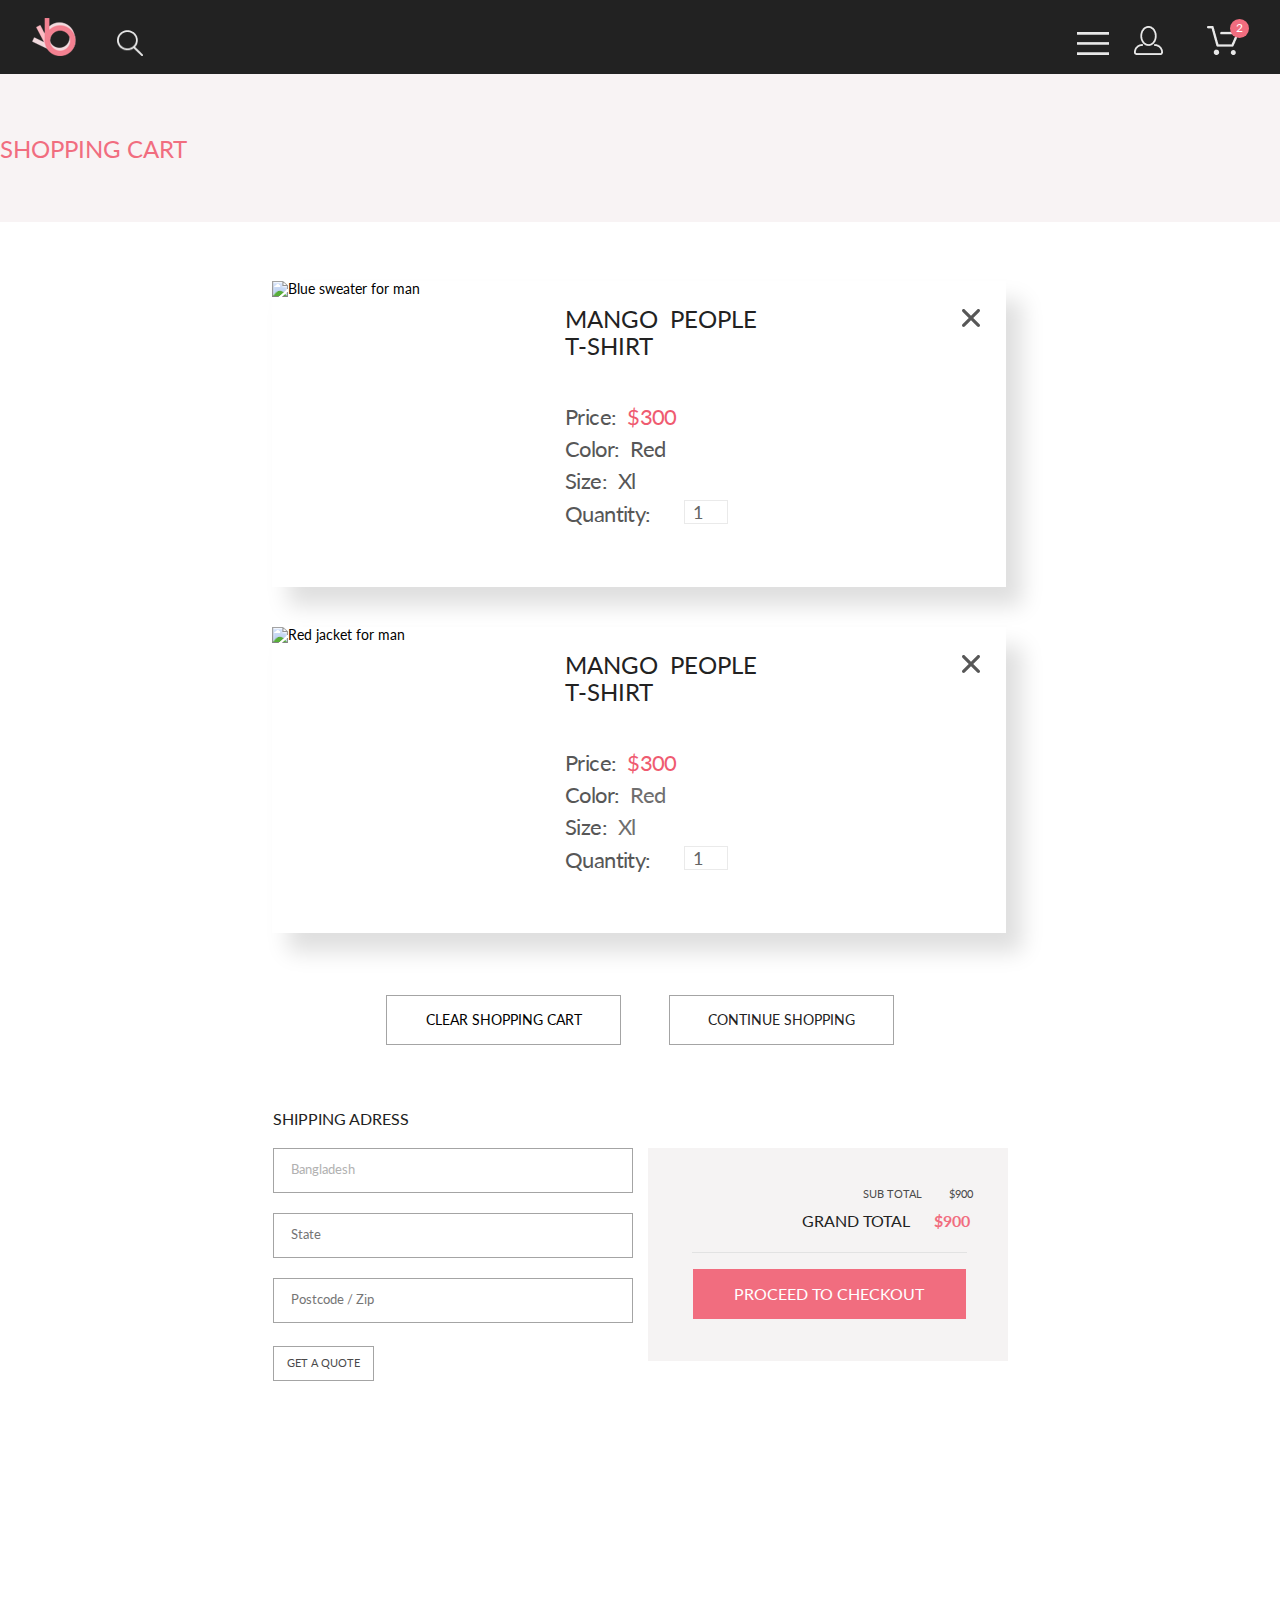
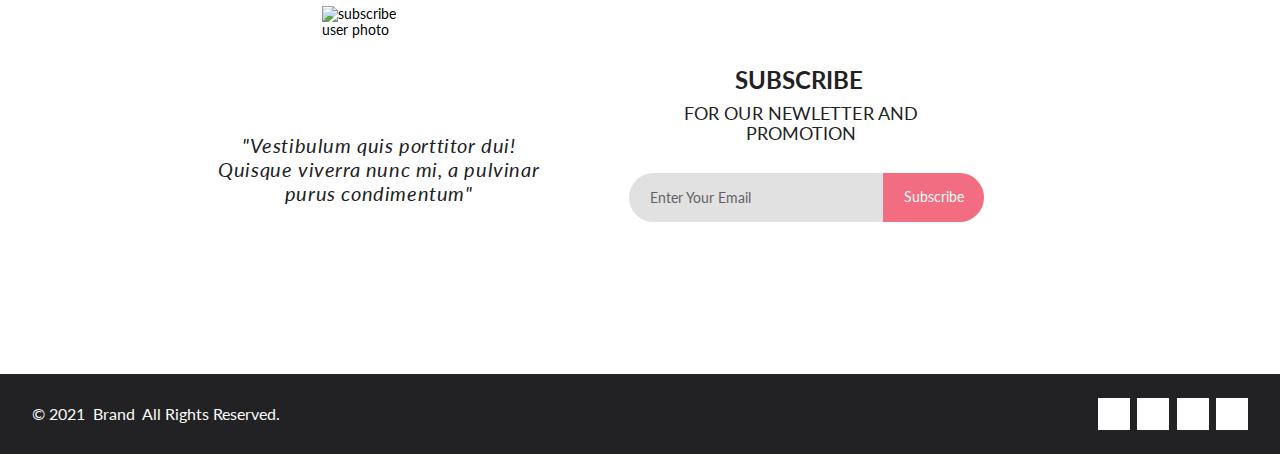
==== commit 1b598416: "pixel-perfect card-page 768px" ====
--- a/cart.html
+++ b/cart.html
@@ -120,9 +120,9 @@
 	</header>
 
 	<main>
-		<section class="banner-page">
+		<section class="banner-page banner-page_cart">
 			<div class="container">
-				<h1 class="banner-page__title">SHOPPING CART</h1>
+				<h1 class="banner-page__title banner-page__title_cart">SHOPPING CART</h1>
 			</div>
 		</section>
 
--- a/styles/css/style.css
+++ b/styles/css/style.css
@@ -47,6 +47,12 @@
     max-width: 736px;
   }
 }
+@media (min-width: 1000px) {
+  .container {
+    max-width: 100%;
+    padding: 0 32px;
+  }
+}
 @media (min-width: 1600px) {
   .container {
     max-width: 1140px;
@@ -68,12 +74,14 @@
 }
 
 .form__input {
+  max-width: 360px;
+  width: 100%;
+  min-height: 44px;
+  border: 1px solid var(--color26);
+  font-size: 13px;
   line-height: 123%;
-  border: 1px solid var(--color26);
-  margin-bottom: 22px;
-  padding: 12px 5px 14.2px 17.24px;
-  width: 100%;
-  font-size: 13px;
+  padding: 12px 17px 15px;
+  margin-bottom: 21px;
 }
 .form__input__input::-moz-placeholder {
   font-family: var(--font1);
@@ -88,6 +96,11 @@
 }
 .form__input_country::placeholder {
   color: var(--color27);
+}
+@media (min-width: 768px) {
+  .form__input {
+    margin-bottom: 20px;
+  }
 }
 .form div:last-of-type .form__input {
   margin-bottom: 23px;
@@ -287,12 +300,15 @@
   }
   .user-icon {
     display: inline-block;
-    margin: 0px 32px 0 27px;
+    margin: 0px 30px;
   }
   .user-icon_product-page {
     margin: 0px 38px 0 23px;
   }
-  .bar-icon_product-page {
+  .user-icon_catalog-page {
+    margin: 0px 39px 0 21px;
+  }
+  .bar-icon_product-page, .bar-icon_catalog-page {
     position: relative;
     top: -2px;
   }
@@ -343,7 +359,7 @@
     margin: 0;
   }
 }
-@media (min-width: 768px) {
+@media (min-width: 1600px) {
   .new-arrivals .container {
     padding: 0;
   }
@@ -709,7 +725,7 @@
     padding: 24px 0 40px;
   }
   .filters .container {
-    padding: 0 16px;
+    padding: 0;
   }
   .filters__left-label {
     display: inline-block;
@@ -721,22 +737,32 @@
   .filters__left-icon {
     position: relative;
     bottom: 0.5px;
-    margin-left: 11px;
+    margin-left: 9px;
     width: 15px;
     height: 10px;
   }
+  .filters__right {
+    max-width: 296.02px;
+    gap: 27px;
+    top: 0;
+  }
   .filters__right-icon {
-    bottom: 2px;
+    bottom: 0px;
   }
   .filters__right > li:not(:last-child) {
-    margin-right: 24px;
-  }
-  .filters__right > li span {
+    margin-right: 0px;
+  }
+  .filters__right > li .filters__right-name {
     margin-right: 10px;
     font-size: 14px;
     line-height: 17px;
   }
 }
+@media (min-width: 1000px) {
+  .filters .container {
+    padding: 0 32px;
+  }
+}
 @media (min-width: 1600px) {
   .filters {
     padding: 51px 0 64px;
@@ -748,8 +774,8 @@
   .filters__right {
     margin-left: 320px;
   }
-  .filters__right > li:not(:last-child) {
-    margin-right: 28px;
+  .filters__right-icon {
+    bottom: -1px;
   }
 }
 .brand {
@@ -1080,6 +1106,9 @@
   .fetured--product {
     padding: 129px 0 126px;
   }
+  .fetured--catalog {
+    padding: 0 0 62px;
+  }
   .fetured__title {
     padding-left: 0;
     letter-spacing: -0.3px;
@@ -1097,12 +1126,16 @@
   .fetured__list {
     grid-template-columns: 1fr 1fr;
     grid-template-rows: repeat(3, 583px);
-    row-gap: 15px;
+    row-gap: 14px;
     -moz-column-gap: 16px;
          column-gap: 16px;
   }
   .fetured__list_product-page {
     grid-template-rows: 583px;
+  }
+  .fetured__pagination {
+    position: relative;
+    left: 10px;
   }
   .fetured__button {
     margin: 30px auto 0;
@@ -1139,12 +1172,19 @@
   .fetured--product {
     padding: 129px 0 99px;
   }
+  .fetured__list_catalog_page {
+    row-gap: 35px;
+  }
   .fetured__title {
     left: 0px;
     margin-bottom: 6px;
   }
   .fetured__button {
     margin: 50px auto 0;
+  }
+  .fetured__pagination_catalog_page {
+    margin: 47px auto 0;
+    left: -15px;
   }
   .brand-item__info-wrapper {
     padding: 22.68px 16.41px 19.05px;
@@ -1274,7 +1314,7 @@
   color: var(--color11);
 }
 .subscribe__user-text_cart-page {
-  margin-top: 24px;
+  margin-top: 29px;
   font-size: 19px;
 }
 .subscribe__user-text_registration-page {
@@ -1331,11 +1371,8 @@
   border-bottom-left-radius: 30px;
   float: left;
 }
-.subscribe__input_cart-page {
-  width: 239px;
-}
-.subscribe__input_registration-page {
-  width: 244px;
+.subscribe__input_cart-page, .subscribe__input_registration-page {
+  width: 246px;
 }
 .subscribe__input::-webkit-input-placeholder {
   color: var(--color11);
@@ -1451,11 +1488,11 @@
   .subscribe .container {
     max-width: 1139px;
   }
-  .subscribe__title--product-page {
+  .subscribe__title--product-page, .subscribe__title--catalog-page {
     margin: 0;
   }
-  .subscribe__text--product-page {
-    margin-bottom: 38px;
+  .subscribe__text--product-page, .subscribe__text--catalog-page {
+    margin-bottom: 39px;
   }
 }
 .banner-page {
@@ -1468,6 +1505,11 @@
 }
 @media (min-width: 1600px) {
   .banner-page .container {
+    padding: 0;
+  }
+}
+@media (min-width: 768px) {
+  .banner-page_cart .container {
     padding: 0;
   }
 }
@@ -1481,6 +1523,7 @@
   font-size: 24px;
   line-height: 29px;
   color: var(--color3);
+  text-align: center;
 }
 @media (min-width: 768px) {
   .banner-page {
@@ -1491,8 +1534,11 @@
     left: 0;
     top: 0;
   }
-  .banner-page__title_registration {
+  .banner-page__title_registration, .banner-page__title_cart {
     padding: 0;
+  }
+  .banner-page__title_cart {
+    text-align: start;
   }
 }
 @media (min-width: 1600px) {
@@ -1504,8 +1550,10 @@
   }
 }
 
+.cart {
+  padding: 9px 0 92px;
+}
 .cart .container {
-  padding: 9px 0;
   margin: 0 auto;
   display: flex;
   justify-content: center;
@@ -1515,7 +1563,7 @@
 @media (min-width: 768px) {
   .cart .container {
     gap: 64px;
-    padding: 0 0 128px;
+    padding: 0;
   }
 }
 @media (min-width: 1600px) {
@@ -1532,8 +1580,7 @@
   justify-content: center;
   align-items: center;
   flex-wrap: wrap;
-  gap: 48px;
-  padding: 0 0 97px;
+  gap: 52px;
 }
 @media (min-width: 768px) {
   .cart__placing-order {
@@ -1550,9 +1597,14 @@
     padding: 17px 0 0;
   }
 }
+@media (min-width: 768px) {
+  .cart {
+    padding: 0 0 128px;
+  }
+}
 
 .product-box {
-  padding: 39px 0 0;
+  padding: 30px 0 0;
 }
 @media (min-width: 768px) {
   .product-box {
@@ -1589,7 +1641,7 @@
 }
 @media (min-width: 768px) {
   .product-box__item {
-    max-width: 734px;
+    max-width: 736px;
     min-height: 306px;
   }
 }
@@ -1633,7 +1685,7 @@
   }
 }
 .product-box__btn {
-  max-width: 175px;
+  max-width: 180px;
   width: 100%;
   height: 33px;
   display: flex;
@@ -1646,9 +1698,6 @@
   cursor: pointer;
   transition-duration: 0.5s;
 }
-.product-box__btn_link {
-  color: var(--color1);
-}
 @media (min-width: 768px) {
   .product-box__btn {
     text-transform: uppercase;
@@ -1658,6 +1707,14 @@
     color: var(--color0);
   }
 }
+.product-box__btn_link {
+  color: var(--color1);
+}
+@media (min-width: 768px) {
+  .product-box__btn_link {
+    max-width: 225px;
+  }
+}
 
 .product {
   position: relative;
@@ -1750,7 +1807,7 @@
 }
 .product__description-txt {
   color: var(--color24);
-  margin-bottom: 4px;
+  margin-bottom: 3.9px;
 }
 @media (min-width: 768px) {
   .product__description-txt {
@@ -1783,6 +1840,8 @@
   }
 }
 .product__quantity-input {
+  position: relative;
+  top: -3px;
   width: 23.71px;
   line-height: 13.52px;
   font-weight: 400;
@@ -1790,7 +1849,7 @@
   color: var(--color25);
   border: 1px solid var(--color19);
   text-align: center;
-  margin-left: 30px;
+  margin-left: 27px;
 }
 @media (min-width: 768px) {
   .product__quantity-input {
@@ -1805,9 +1864,9 @@
 .total-cost {
   max-width: 360px;
   width: 100%;
-  min-height: 214px;
+  min-height: 213.5px;
   background-color: var(--color28);
-  padding: 40px 32px 35px 35px;
+  padding: 36px 32px 35px 35px;
   text-align: end;
 }
 .total-cost__text {
@@ -1820,10 +1879,10 @@
   font-weight: 400;
   font-size: 16px;
   color: var(--color1);
-  margin: 12px 0 21px 0;
+  margin: 12px 0 21px;
 }
 .total-cost__text-price {
-  padding-left: 23px;
+  padding-left: 24px;
 }
 .total-cost__text-price_color {
   padding-right: 3px;
@@ -1833,7 +1892,7 @@
 .total-cost__divider {
   height: 1px;
   background-color: var(--color30);
-  margin: 0 6px 17px 9px;
+  margin: 0 6px 16px 9px;
 }
 .total-cost__button {
   display: flex;
@@ -1846,7 +1905,7 @@
   color: var(--color2);
   font-size: 16px;
   line-height: 119%;
-  margin: 0 9px;
+  margin: 0 10px;
 }
 @media (min-width: 768px) {
   .total-cost {
@@ -1932,23 +1991,6 @@
   padding-left: 19px;
 }
 
-.form__input {
-  max-width: 360px;
-  width: 100%;
-  min-height: 44px;
-  padding: 12px 17px 15px;
-  border: 1px solid var(--color26);
-  font-size: 13px;
-  line-height: 123%;
-}
-.form__input::-moz-placeholder {
-  color: var(--color27);
-  font-family: var(--font1);
-}
-.form__input::placeholder {
-  color: var(--color27);
-  font-family: var(--font1);
-}
 @media (min-width: 768px) {
   .form__input {
     min-height: 45px;
@@ -2095,10 +2137,10 @@
   display: flex;
   flex-direction: column;
   align-items: center;
+  gap: 27px;
+}
+.footer--index .container {
   gap: 41px;
-}
-.footer--product .container, .footer--catalog .container {
-  gap: 27px;
 }
 .footer__social-list {
   display: flex;
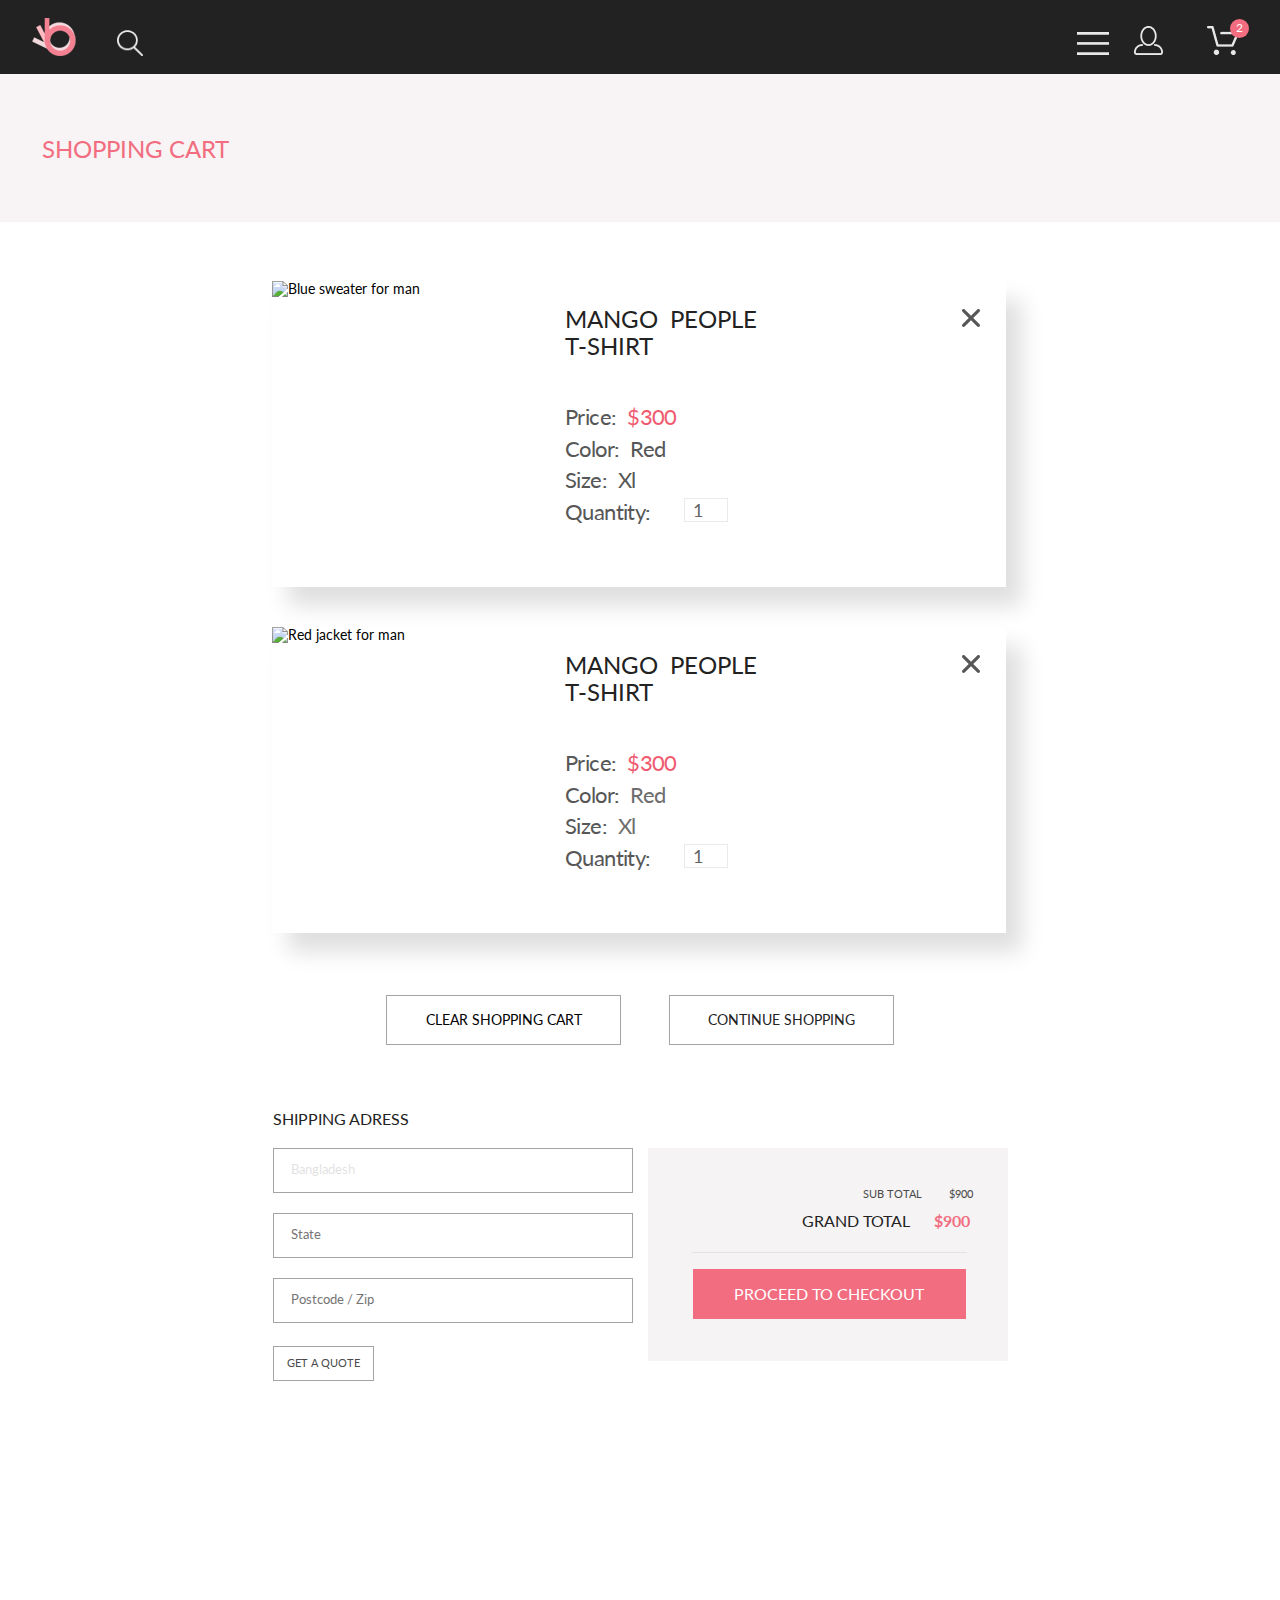
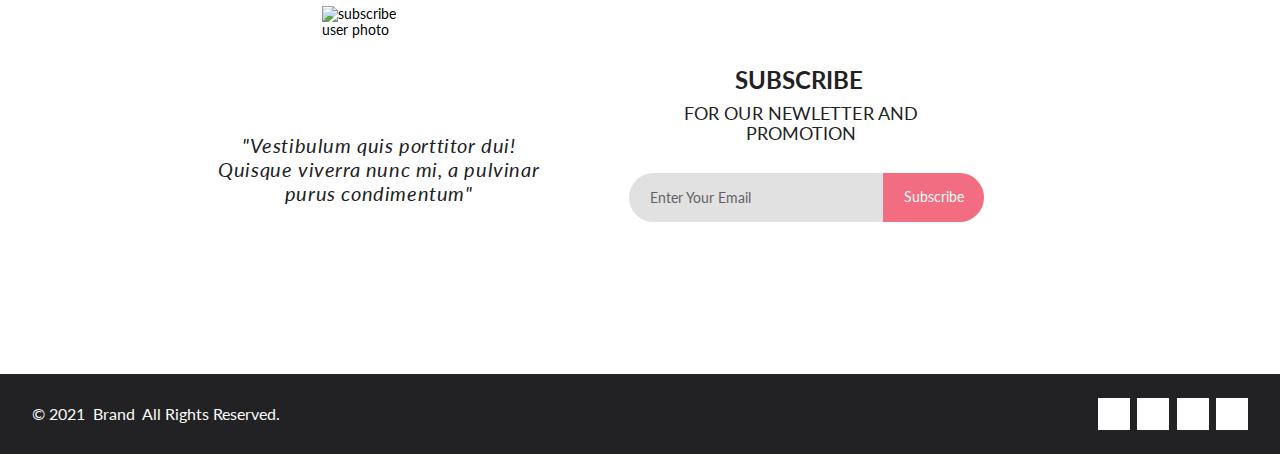
==== commit 0d3f0f19: "pixel-perfect card-page 1600px" ====
--- a/cart.html
+++ b/cart.html
@@ -26,9 +26,10 @@
 			</div>
 
 			<div class="header__right-wrp">
-				<img class="bar-icon" src="images/header/bar.png" width="32" height="23"
+				<img class="bar-icon bar-icon_cart-page" src="images/header/bar.png" width="32" height="23"
 					alt="Иконка для открытия меню сайта на мобильном устройстве">
-				<img class="user-icon" src="images/header/user.png" alt="Иконка для входа в профиль польователя">
+				<img class="user-icon user-icon_cart-page" src="images/header/user.png"
+					alt="Иконка для входа в профиль польователя">
 
 				<span class="cart-icon-wrp">
 					<img class="cart-icon" src="images/header/cart.png" alt="Иконка для входа в корзину товаров пользователя">
@@ -265,8 +266,8 @@
 					</p>
 				</div>
 				<div class="subscribe__right subscribe__right_cart-page">
-					<h2 class="subscribe__title subscribe__title_cart-page">SUBSCRIBE</h2>
-					<p class="subscribe__text">
+					<h2 class="subscribe__title subscribe__title--cart-page">SUBSCRIBE</h2>
+					<p class="subscribe__text subscribe__text--cart-page">
 						FOR OUR NEWLETTER AND PROMOTION
 					</p>
 					<form class="subscribe__form" action="#" method="get">
--- a/styles/css/style.css
+++ b/styles/css/style.css
@@ -305,10 +305,10 @@
   .user-icon_product-page {
     margin: 0px 38px 0 23px;
   }
-  .user-icon_catalog-page {
+  .user-icon_catalog-page, .user-icon_cart-page {
     margin: 0px 39px 0 21px;
   }
-  .bar-icon_product-page, .bar-icon_catalog-page {
+  .bar-icon_product-page, .bar-icon_catalog-page, .bar-icon_cart-page {
     position: relative;
     top: -2px;
   }
@@ -1341,7 +1341,7 @@
   margin-bottom: 3px;
   padding-right: 3px;
 }
-.subscribe__title_cart-page {
+.subscribe__title--cart-page {
   margin-bottom: 4px;
 }
 @media (min-width: 768px) {
@@ -1488,10 +1488,10 @@
   .subscribe .container {
     max-width: 1139px;
   }
-  .subscribe__title--product-page, .subscribe__title--catalog-page {
+  .subscribe__title--product-page, .subscribe__title--catalog-page, .subscribe__title--cart-page {
     margin: 0;
   }
-  .subscribe__text--product-page, .subscribe__text--catalog-page {
+  .subscribe__text--product-page, .subscribe__text--catalog-page, .subscribe__text--cart-page {
     margin-bottom: 39px;
   }
 }
@@ -1510,7 +1510,7 @@
 }
 @media (min-width: 768px) {
   .banner-page_cart .container {
-    padding: 0;
+    padding: 0 10px;
   }
 }
 .banner-page__title {
@@ -1536,9 +1536,16 @@
   }
   .banner-page__title_registration, .banner-page__title_cart {
     padding: 0;
+    left: -10px;
   }
   .banner-page__title_cart {
     text-align: start;
+  }
+}
+@media (min-width: 1000px) {
+  .banner-page__title_cart {
+    padding: 0 32px;
+    left: 0;
   }
 }
 @media (min-width: 1600px) {
@@ -1568,7 +1575,7 @@
 }
 @media (min-width: 1600px) {
   .cart .container {
-    padding: 96px 10px 128px;
+    padding: 0 10px;
     max-width: 1160px;
     flex-direction: row;
     justify-content: space-between;
@@ -1602,6 +1609,11 @@
     padding: 0 0 128px;
   }
 }
+@media (min-width: 1600px) {
+  .cart {
+    padding: 96px 0 128px;
+  }
+}
 
 .product-box {
   padding: 30px 0 0;
@@ -1803,6 +1815,7 @@
 @media (min-width: 1600px) {
   .product__description {
     min-width: 390px;
+    padding: 23px 0 0 31px;
   }
 }
 .product__description-txt {
@@ -1811,7 +1824,7 @@
 }
 @media (min-width: 768px) {
   .product__description-txt {
-    margin-bottom: 7px;
+    margin-bottom: 6.5px;
     letter-spacing: -0.6px;
   }
 }
@@ -1837,6 +1850,13 @@
     font-size: 24px;
     line-height: 112%;
     margin: 0 0 44px;
+  }
+}
+@media (min-width: 1600px) {
+  .product__name {
+    line-height: 120%;
+    letter-spacing: 0.1px;
+    margin: 0 0 42px;
   }
 }
 .product__quantity-input {
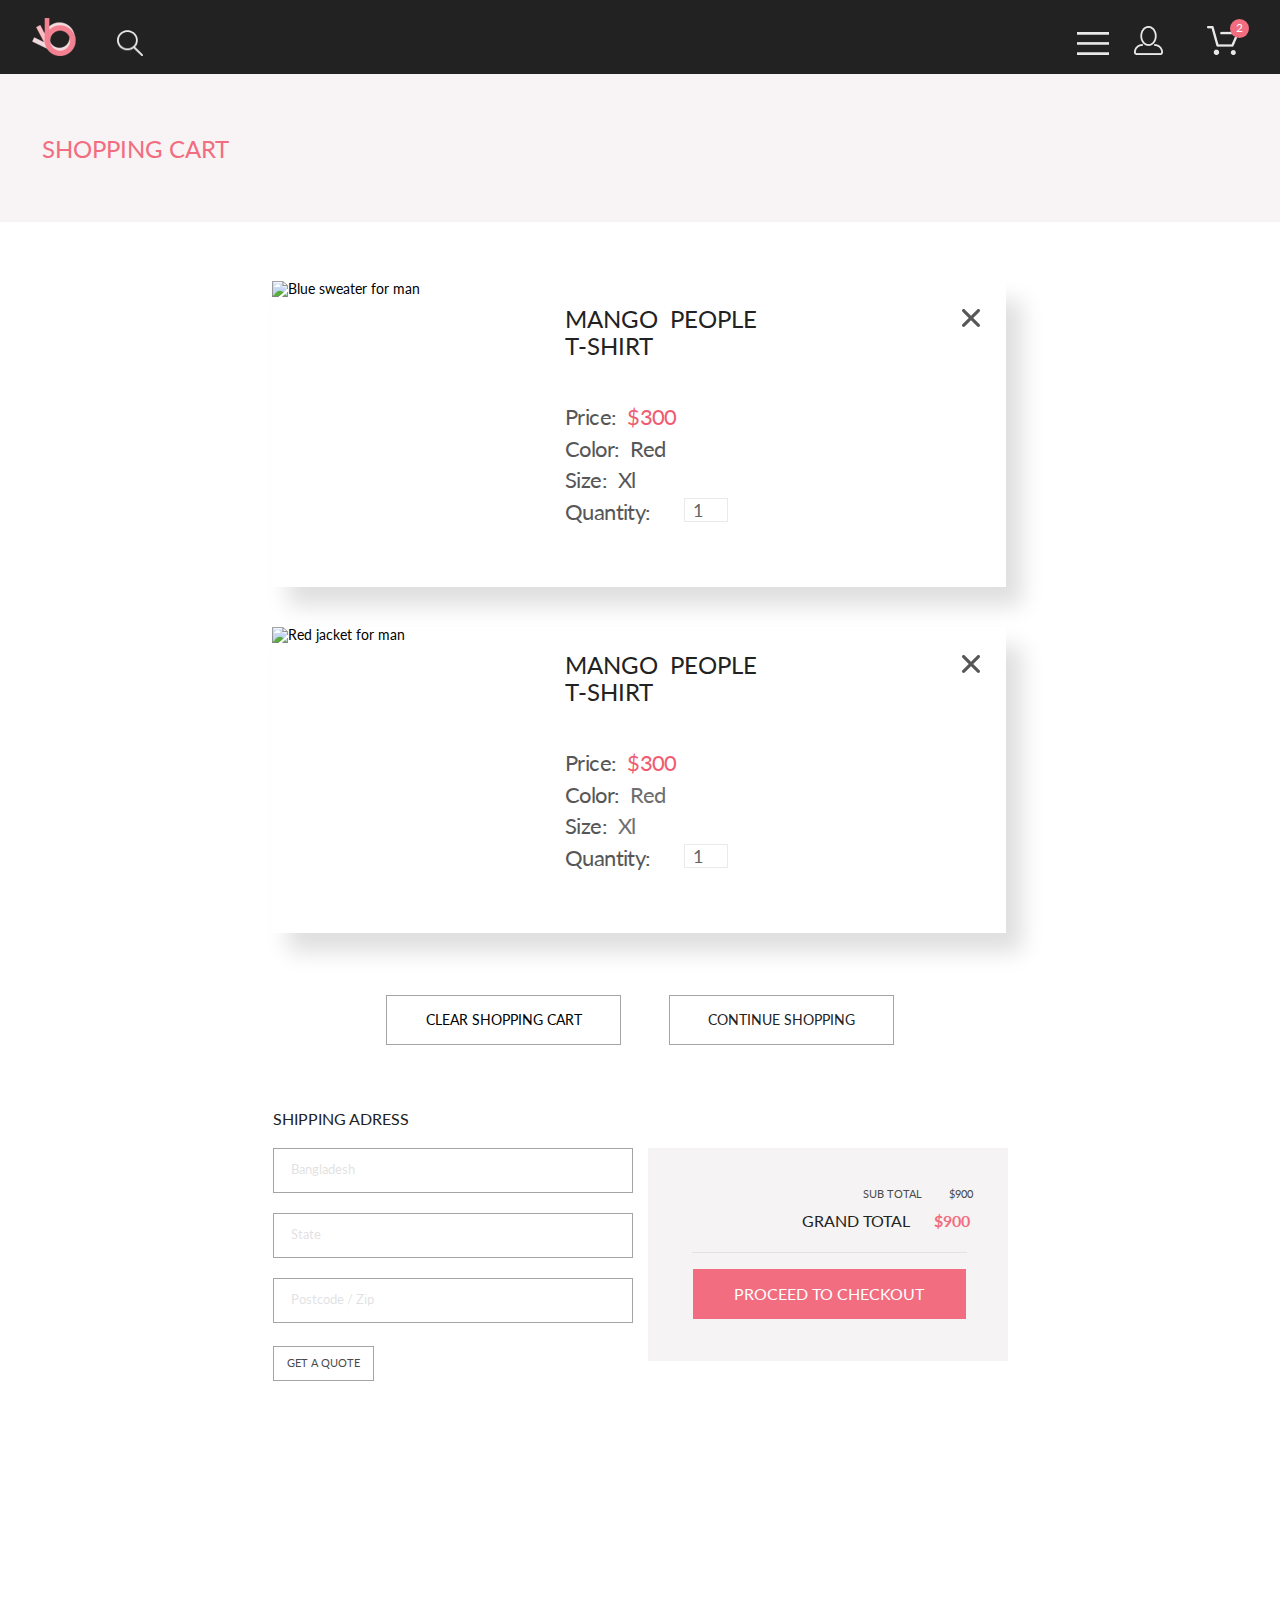
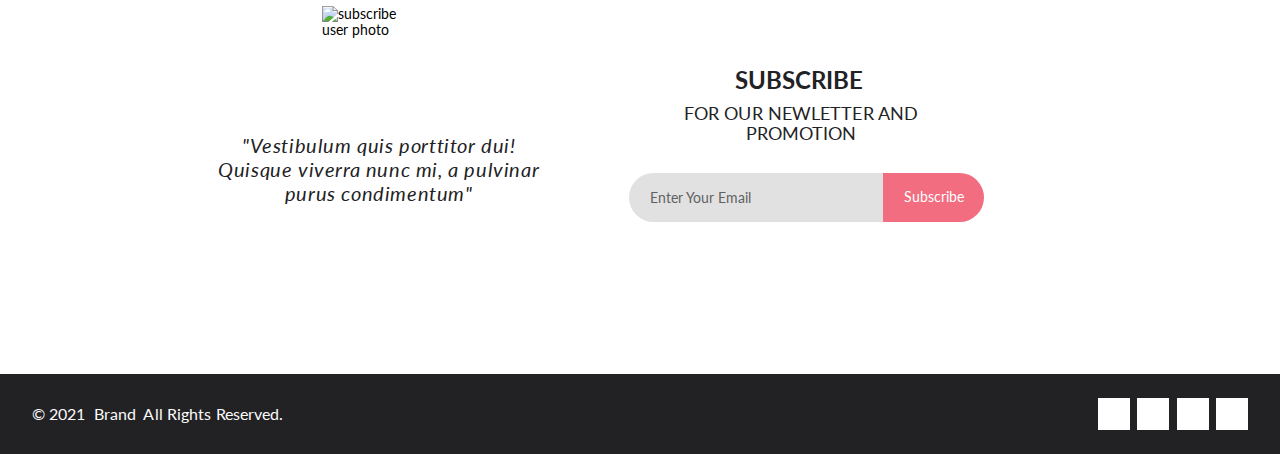
==== commit ae82cad4: "pixel-perfect registration-page 1600px" ====
--- a/cart.html
+++ b/cart.html
@@ -28,9 +28,10 @@
 			<div class="header__right-wrp">
 				<img class="bar-icon bar-icon_cart-page" src="images/header/bar.png" width="32" height="23"
 					alt="Иконка для открытия меню сайта на мобильном устройстве">
-				<img class="user-icon user-icon_cart-page" src="images/header/user.png"
-					alt="Иконка для входа в профиль польователя">
-
+				<a class="cart-icon-link" href="./cart.html">
+					<img class="user-icon user-icon_cart-page" src="images/header/user.png"
+						alt="Иконка для входа в профиль польователя">
+				</a>
 				<span class="cart-icon-wrp">
 					<img class="cart-icon" src="images/header/cart.png" alt="Иконка для входа в корзину товаров пользователя">
 					<span class="cart-icon-counter">2</span>
@@ -265,7 +266,7 @@
 						"Vestibulum quis porttitor dui! Quisque viverra nunc&nbsp;mi, a&nbsp;pulvinar purus condimentum"
 					</p>
 				</div>
-				<div class="subscribe__right subscribe__right_cart-page">
+				<div class="subscribe__right subscribe__right--cart-page">
 					<h2 class="subscribe__title subscribe__title--cart-page">SUBSCRIBE</h2>
 					<p class="subscribe__text subscribe__text--cart-page">
 						FOR OUR NEWLETTER AND PROMOTION
--- a/styles/css/style.css
+++ b/styles/css/style.css
@@ -302,13 +302,13 @@
     display: inline-block;
     margin: 0px 30px;
   }
-  .user-icon_product-page {
+  .user-icon_product-page, .user-icon_registration-page {
     margin: 0px 38px 0 23px;
   }
   .user-icon_catalog-page, .user-icon_cart-page {
     margin: 0px 39px 0 21px;
   }
-  .bar-icon_product-page, .bar-icon_catalog-page, .bar-icon_cart-page {
+  .bar-icon_product-page, .bar-icon_catalog-page, .bar-icon_cart-page, .bar-icon_registration-page {
     position: relative;
     top: -2px;
   }
@@ -1326,7 +1326,7 @@
   align-items: center;
   margin-top: 71px;
 }
-.subscribe__right_cart-page {
+.subscribe__right--cart-page, .subscribe__right--registration-page {
   margin-top: 72px;
 }
 .subscribe__title, .subscribe__text {
@@ -1353,7 +1353,7 @@
   font-size: 14px;
   margin-bottom: 24px;
 }
-.subscribe__text_cart-page {
+.subscribe__text--cart-page {
   margin-bottom: 23px;
 }
 .subscribe__form {
@@ -1488,10 +1488,10 @@
   .subscribe .container {
     max-width: 1139px;
   }
-  .subscribe__title--product-page, .subscribe__title--catalog-page, .subscribe__title--cart-page {
+  .subscribe__title--product-page, .subscribe__title--catalog-page, .subscribe__title--cart-page, .subscribe__title--registration-page {
     margin: 0;
   }
-  .subscribe__text--product-page, .subscribe__text--catalog-page, .subscribe__text--cart-page {
+  .subscribe__text--product-page, .subscribe__text--catalog-page, .subscribe__text--cart-page, .subscribe__text--registration-page {
     margin-bottom: 39px;
   }
 }
@@ -1525,6 +1525,10 @@
   color: var(--color3);
   text-align: center;
 }
+.banner-page__title_registration {
+  left: 0;
+  top: 1px;
+}
 @media (min-width: 768px) {
   .banner-page {
     justify-content: flex-start;
@@ -1538,8 +1542,11 @@
     padding: 0;
     left: -10px;
   }
-  .banner-page__title_cart {
+  .banner-page__title_cart, .banner-page__title_registration {
     text-align: start;
+  }
+  .banner-page__title_registration {
+    left: -17px;
   }
 }
 @media (min-width: 1000px) {
@@ -1554,6 +1561,7 @@
   }
   .banner-page__title_registration {
     font-size: 23.8px;
+    left: 0;
   }
 }
 
@@ -1944,7 +1952,7 @@
 }
 @media (min-width: 768px) {
   .registration {
-    padding: 40px 0 53.19px;
+    padding: 40px 0 54px;
   }
 }
 @media (min-width: 1600px) {
@@ -1954,7 +1962,7 @@
 }
 .registration .container {
   margin: 0 auto;
-  padding: 0;
+  padding: 0 8px;
 }
 @media (min-width: 768px) {
   .registration .container {
@@ -1964,6 +1972,14 @@
     gap: 22px;
     min-width: 360px;
     width: 100%;
+    padding: 0;
+  }
+}
+@media (min-width: 1000px) {
+  .registration .container {
+    max-width: 100%;
+    padding: 0 32px;
+    justify-content: space-around;
   }
 }
 @media (min-width: 1600px) {
@@ -1975,7 +1991,7 @@
   }
 }
 .registration__forms {
-  padding: 0 0 42px;
+  padding: 0 0 41px;
 }
 @media (min-width: 768px) {
   .registration__forms {
@@ -2011,6 +2027,13 @@
   padding-left: 19px;
 }
 
+.form__input::-moz-placeholder {
+  color: var(--color27);
+}
+
+.form__input::placeholder {
+  color: var(--color27);
+}
 @media (min-width: 768px) {
   .form__input {
     min-height: 45px;
@@ -2039,10 +2062,20 @@
   max-width: 208px;
   min-height: 17px;
 }
+@media (min-width: 1600px) {
+  .name-form__radio-inputs {
+    max-width: 132px;
+  }
+}
 .name-form__radio-input {
   transform: scale(1.3);
   opacity: 0.9;
   cursor: pointer;
+}
+@media (min-width: 1600px) {
+  .name-form__radio-input-wrapper_hidden {
+    display: none;
+  }
 }
 .name-form__radio-input-label {
   display: inline-block;
@@ -2094,7 +2127,7 @@
   }
 }
 .loyalty-periks__title {
-  margin-bottom: 33px;
+  margin-bottom: 34px;
 }
 @media (min-width: 1600px) {
   .loyalty-periks__title {
@@ -2104,6 +2137,11 @@
 .loyalty-periks__description {
   margin-bottom: 23px;
   line-height: 118%;
+}
+@media (min-width: 768px) {
+  .loyalty-periks__description {
+    margin-bottom: 22px;
+  }
 }
 .loyalty-periks__list {
   max-width: 358px;
@@ -2182,6 +2220,11 @@
 .footer__copyright span {
   font-size: 16px;
 }
+@media (min-width: 768px) {
+  .footer__copyright span {
+    letter-spacing: 0.1px;
+  }
+}
 
 @media (min-width: 768px) {
   .footer {
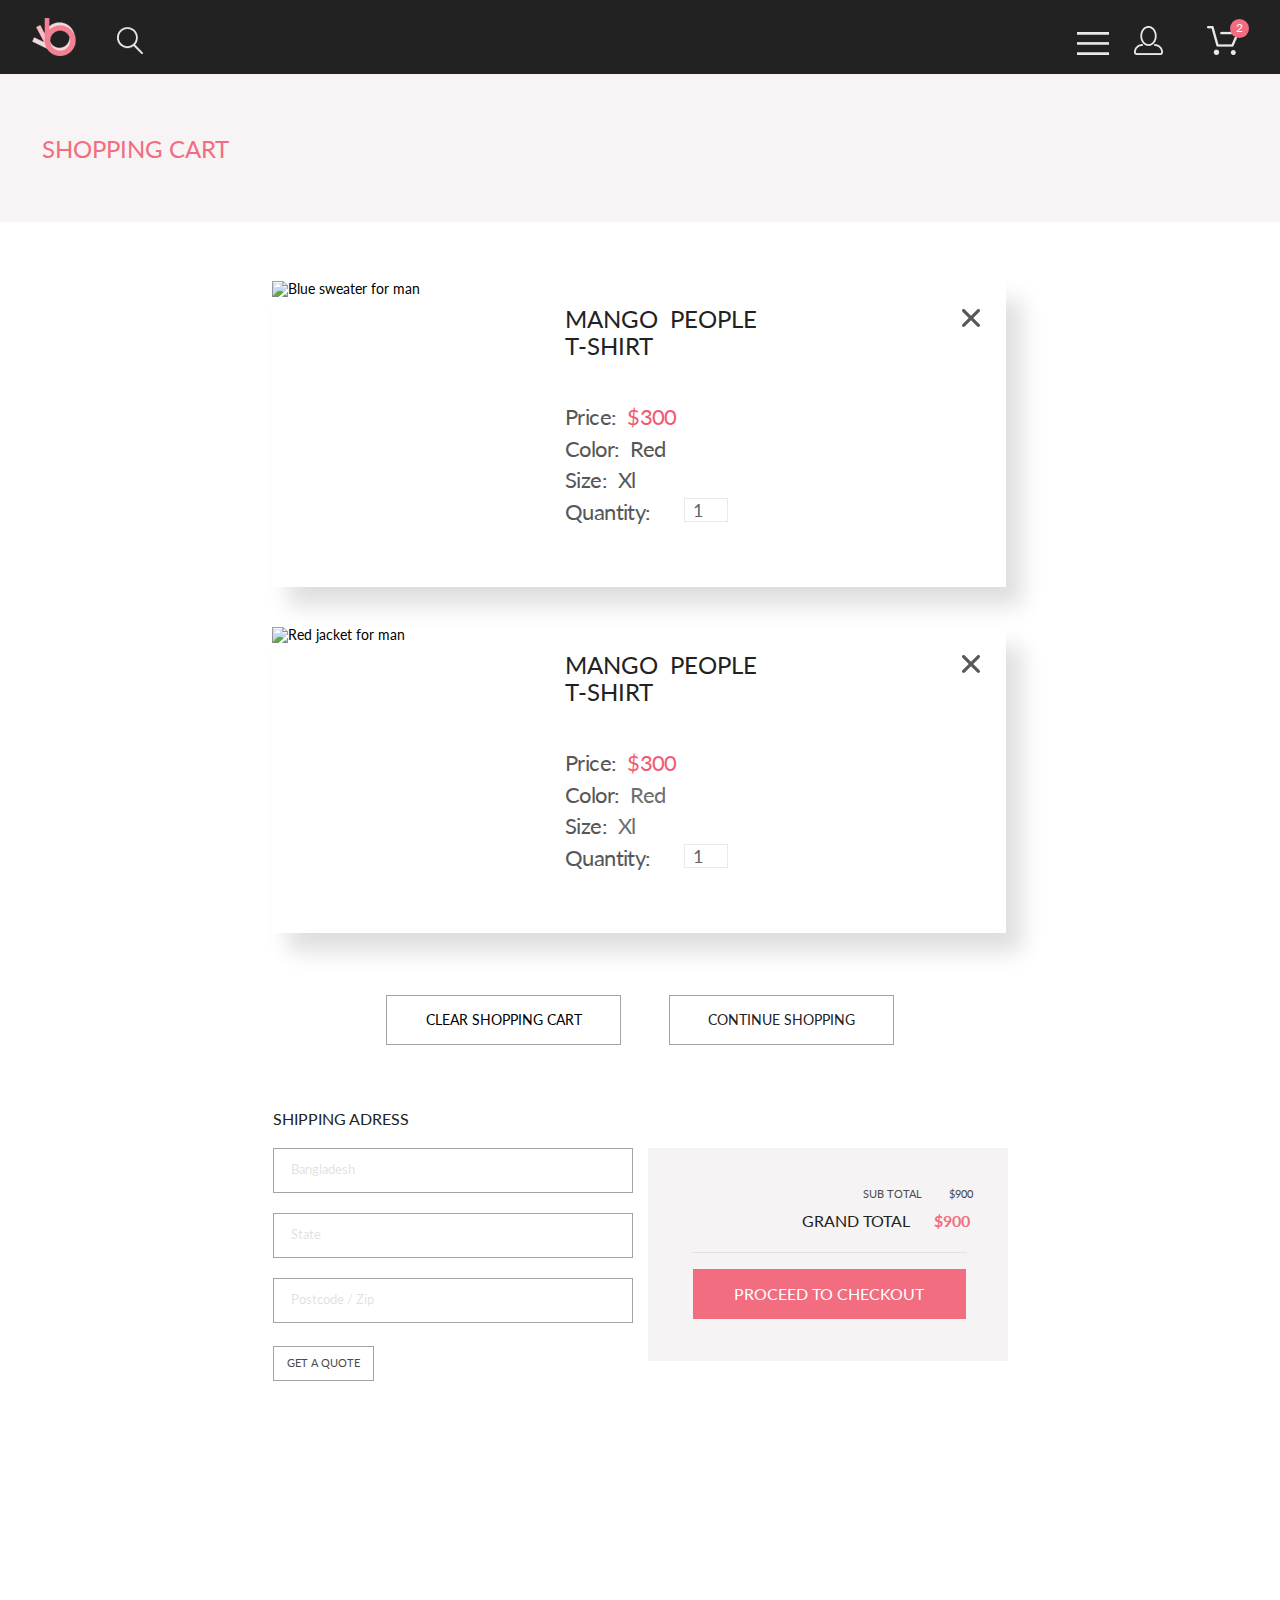
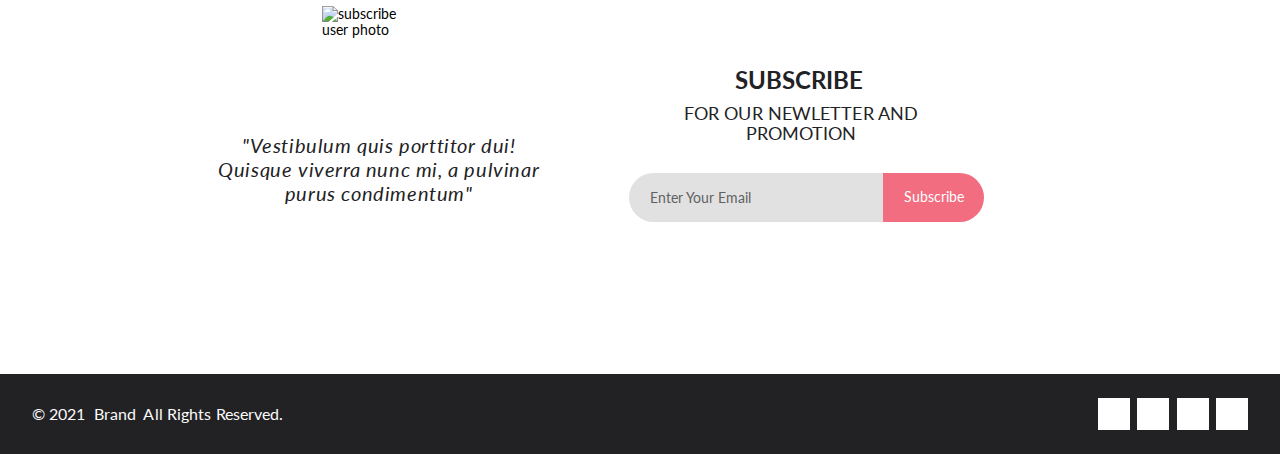
==== commit 229e155a: "add search icon" ====
--- a/cart.html
+++ b/cart.html
@@ -22,7 +22,10 @@
 				<a class="logo" href="index.html">
 					<img class="logo__image" src="images/header/logo.png" alt="Логотип магазина">
 				</a>
-				<img class="search-icon" src="images/header/search.png" width="26" height="26" alt="Иконка для поиска по сайту">
+				<form class="search">
+					<input class="search__input" type="text" name="site-search" id="site-search" placeholder="Search here...">
+					<button class="search__icon" type="submit"></button>
+				</form>
 			</div>
 
 			<div class="header__right-wrp">
@@ -45,74 +48,74 @@
 						<span>menu</span>
 					</li>
 					<li class="menu__item menu__item_sublist-heading">
-						<a class="menu__item-link" href="!#">
+						<a class="menu__item-link" href="#!">
 							man
 						</a>
 					</li>
 					<li class="menu__item">
 						<ul class="menu__sublist">
 							<li class="menu__sublist-item">
-								<a class="menu__item-link" href="!#">Accessories</a>
-							</li>
-							<li class="menu__sublist-item">
-								<a class="menu__item-link" href="!#">Bags</a>
-							</li>
-							<li class="menu__sublist-item">
-								<a class="menu__item-link" href="!#">Denim</a>
-							</li>
-							<li class="menu__sublist-item">
-								<a class="menu__item-link" href="!#">T-Shirts</a>
+								<a class="menu__item-link" href="#!">Accessories</a>
+							</li>
+							<li class="menu__sublist-item">
+								<a class="menu__item-link" href="#!">Bags</a>
+							</li>
+							<li class="menu__sublist-item">
+								<a class="menu__item-link" href="#!">Denim</a>
+							</li>
+							<li class="menu__sublist-item">
+								<a class="menu__item-link" href="#!">T-Shirts</a>
 							</li>
 						</ul>
 					</li>
 					<li class="menu__item menu__item_sublist-heading">
-						<a class="menu__item-link" href="!#">
+						<a class="menu__item-link" href="#!">
 							woman
 						</a>
 					</li>
 					<li class="menu__item">
 						<ul class="menu__sublist">
 							<li class="menu__sublist-item">
-								<a class="menu__item-link" href="!#">Accessories</a>
-							</li>
-							<li class="menu__sublist-item">
-								<a class="menu__item-link" href="!#">Jackets &amp;&nbsp;Coats</a>
-							</li>
-							<li class="menu__sublist-item">
-								<a class="menu__item-link" href="!#">Polos</a>
-							</li>
-							<li class="menu__sublist-item">
-								<a class="menu__item-link" href="!#">T-Shirts</a>
-							</li>
-							<li class="menu__sublist-item">
-								<a class="menu__item-link" href="!#">Shirts</a>
+								<a class="menu__item-link" href="#!">Accessories</a>
+							</li>
+							<li class="menu__sublist-item">
+								<a class="menu__item-link" href="#!">Jackets &amp;&nbsp;Coats</a>
+							</li>
+							<li class="menu__sublist-item">
+								<a class="menu__item-link" href="#!">Polos</a>
+							</li>
+							<li class="menu__sublist-item">
+								<a class="menu__item-link" href="#!">T-Shirts</a>
+							</li>
+							<li class="menu__sublist-item">
+								<a class="menu__item-link" href="#!">Shirts</a>
 							</li>
 						</ul>
 					</li>
 					<li class="menu__item menu__item_sublist-heading">
-						<a class="menu__item-link" href="!#">
+						<a class="menu__item-link" href="#!">
 							kids
 						</a>
 					</li>
 					<li class="menu__item">
 						<ul class="menu__sublist">
 							<li class="menu__sublist-item">
-								<a class="menu__item-link" href="!#">Accessories</a>
-							</li>
-							<li class="menu__sublist-item">
-								<a class="menu__item-link" href="!#">Jackets &amp;&nbsp;Coats</a>
-							</li>
-							<li class="menu__sublist-item">
-								<a class="menu__item-link" href="!#">Polos</a>
-							</li>
-							<li class="menu__sublist-item">
-								<a class="menu__item-link" href="!#">T-Shirts</a>
-							</li>
-							<li class="menu__sublist-item">
-								<a class="menu__item-link" href="!#">Shirts</a>
-							</li>
-							<li class="menu__sublist-item">
-								<a class="menu__item-link" href="!#">Bags</a>
+								<a class="menu__item-link" href="#!">Accessories</a>
+							</li>
+							<li class="menu__sublist-item">
+								<a class="menu__item-link" href="#!">Jackets &amp;&nbsp;Coats</a>
+							</li>
+							<li class="menu__sublist-item">
+								<a class="menu__item-link" href="#!">Polos</a>
+							</li>
+							<li class="menu__sublist-item">
+								<a class="menu__item-link" href="#!">T-Shirts</a>
+							</li>
+							<li class="menu__sublist-item">
+								<a class="menu__item-link" href="#!">Shirts</a>
+							</li>
+							<li class="menu__sublist-item">
+								<a class="menu__item-link" href="#!">Bags</a>
 							</li>
 						</ul>
 					</li>
--- a/styles/css/style.css
+++ b/styles/css/style.css
@@ -57,6 +57,53 @@
   .container {
     max-width: 1140px;
   }
+}
+
+.search {
+  position: relative;
+  width: 300px;
+  margin: 0 auto;
+  height: 29px;
+}
+.search__input {
+  position: absolute;
+  top: 0;
+  left: 0;
+  height: 29px;
+  width: 0;
+  padding: 0 15px;
+  border: none;
+  border-bottom: 2px solid transparent;
+  outline: none;
+  background: transparent;
+  transition: 0.6s linear;
+  z-index: 2;
+  cursor: pointer;
+}
+.search__input:focus {
+  cursor: auto;
+  width: 200px;
+  z-index: 1;
+  border-bottom: 2px solid #f9f0da;
+  background: var(--color2);
+}
+@media (min-width: 768px) {
+  .search__input:focus {
+    width: 300px;
+  }
+}
+.search__icon {
+  position: absolute;
+  top: 0;
+  right: 0;
+  background: url(../../images/header/search.png);
+  background-repeat: no-repeat;
+  background-position: center;
+  background-size: contain;
+  border: none;
+  height: 26.79px;
+  width: 26px;
+  cursor: pointer;
 }
 
 .form-block {
@@ -146,6 +193,7 @@
   display: flex;
   justify-content: center;
   align-items: flex-end;
+  gap: 41px;
 }
 .header__menu-dark {
   position: absolute;
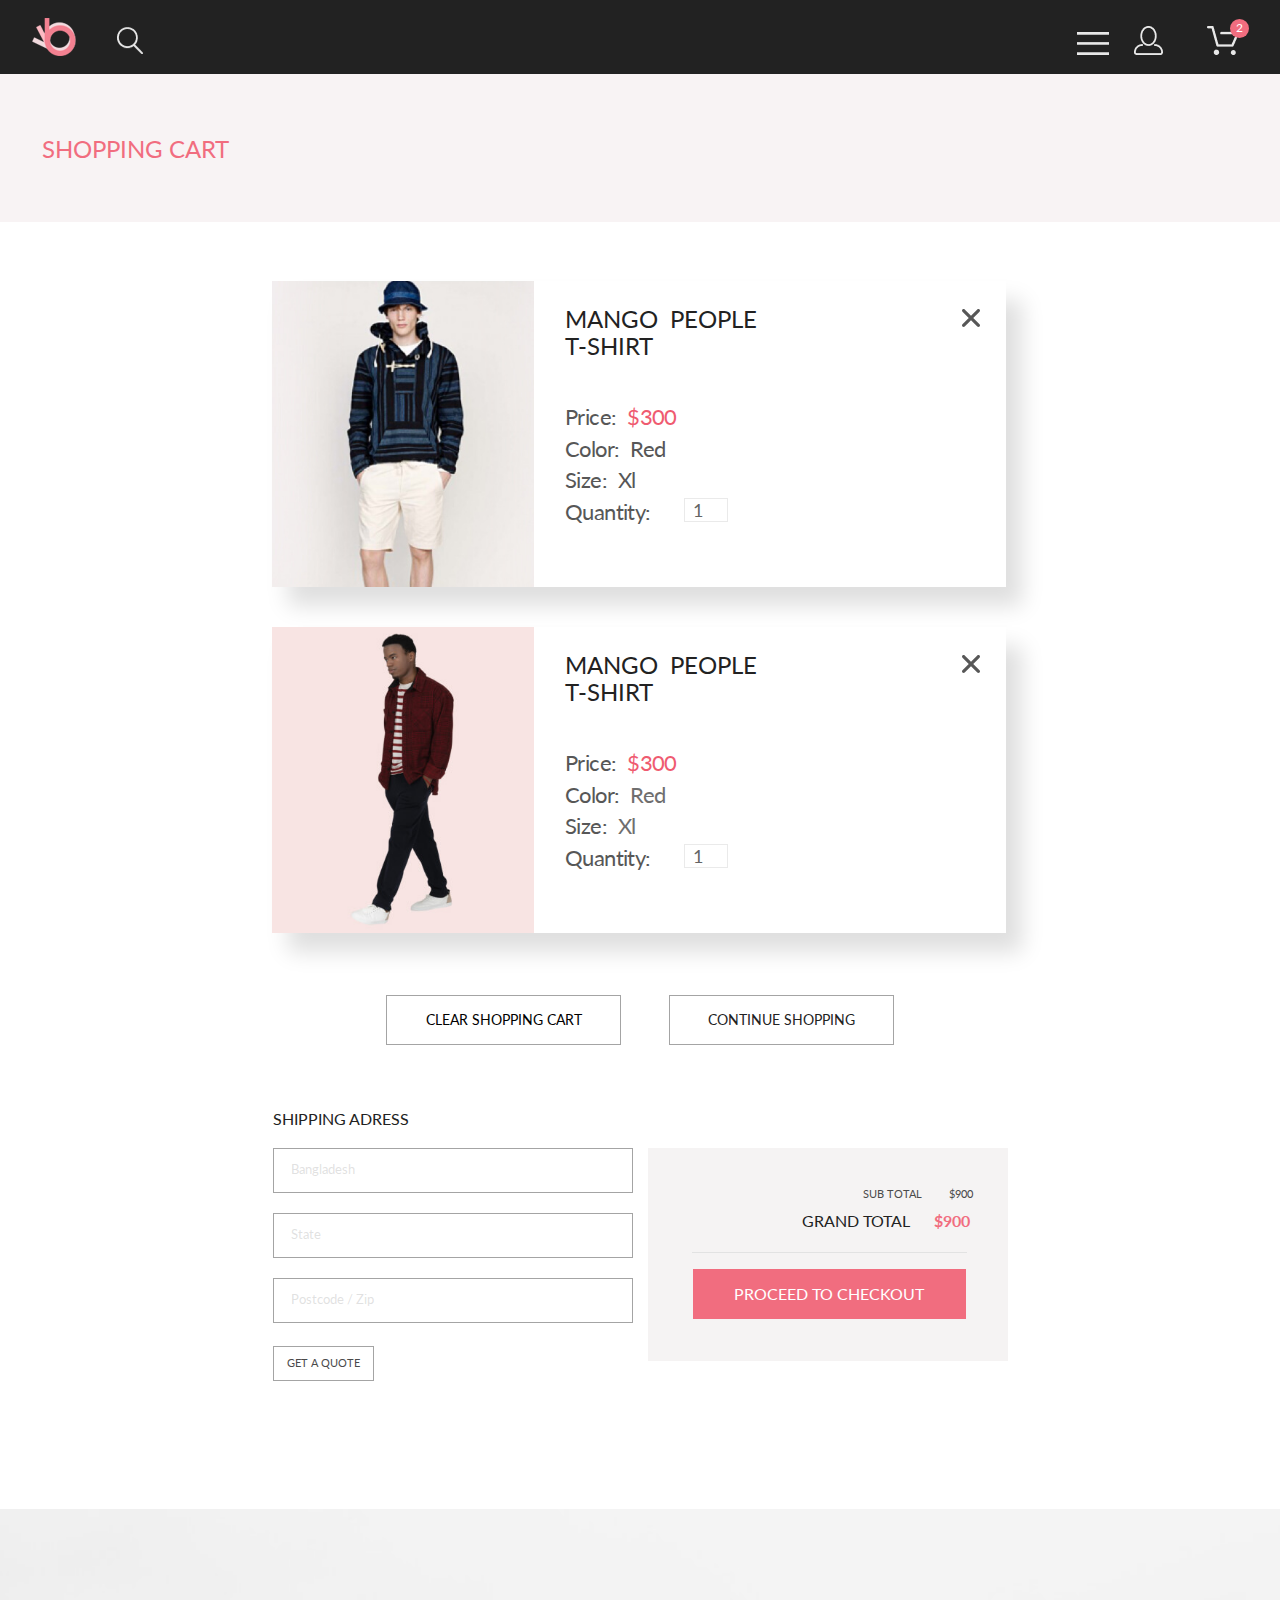
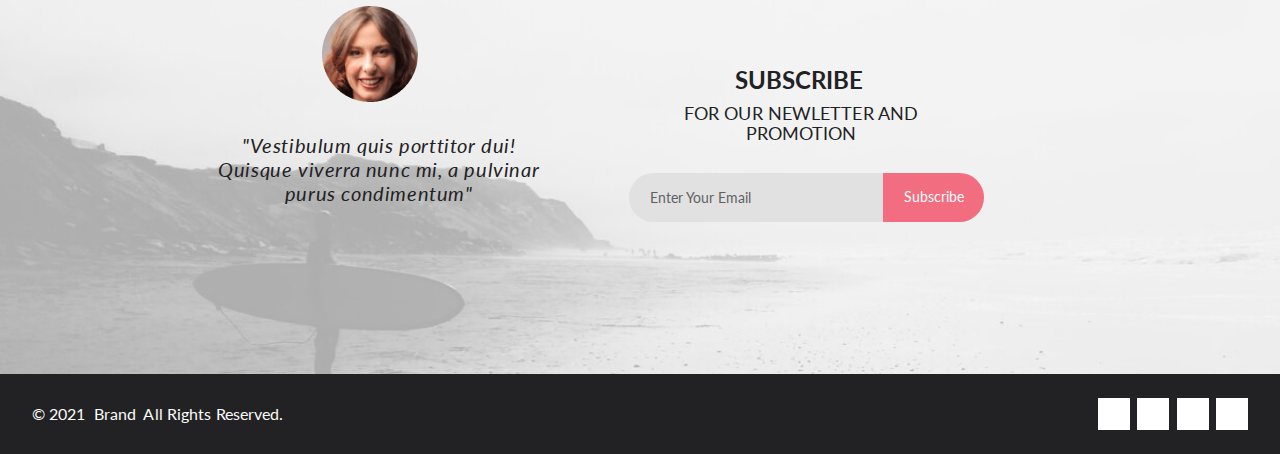
==== commit 323b5ee8: "fixing bugs for other browsers" ====
--- a/cart.html
+++ b/cart.html
@@ -31,9 +31,8 @@
 			<div class="header__right-wrp">
 				<img class="bar-icon bar-icon_cart-page" src="images/header/bar.png" width="32" height="23"
 					alt="Иконка для открытия меню сайта на мобильном устройстве">
-				<a class="cart-icon-link" href="./cart.html">
-					<img class="user-icon user-icon_cart-page" src="images/header/user.png"
-						alt="Иконка для входа в профиль польователя">
+				<a class="user-icon-link" href="./registration.html" target="_blank">
+					<img class="user-icon" src="images/header/user.png" alt="Иконка для входа в профиль польователя">
 				</a>
 				<span class="cart-icon-wrp">
 					<img class="cart-icon" src="images/header/cart.png" alt="Иконка для входа в корзину товаров пользователя">
@@ -289,22 +288,22 @@
 			<div class="footer__social">
 				<ul class="footer__social-list">
 					<li class="footer__social-item">
-						<a class="footer__social-link" href="#">
+						<a class="footer__social-link" href="https://www.facebook.com/?locale=ru_RU" target="_blank">
 							<i class="fab fa-facebook-f"></i>
 						</a>
 					</li>
 					<li class="footer__social-item">
-						<a class="footer__social-link" href="#">
+						<a class="footer__social-link" href="https://www.instagram.com/" target="_blank">
 							<i class="fab fa-instagram"></i>
 						</a>
 					</li>
 					<li class="footer__social-item">
-						<a class="footer__social-link" href="#">
+						<a class="footer__social-link" href="https://ru.pinterest.com/" target="_blank">
 							<i class="fab fa-pinterest-p"></i>
 						</a>
 					</li>
 					<li class="footer__social-item">
-						<a class="footer__social-link" href="#">
+						<a class="footer__social-link" href="https://x.com/?lang=ru" target="_blank">
 							<i class="fab fa-twitter"></i>
 						</a>
 					</li>
--- a/styles/css/style.css
+++ b/styles/css/style.css
@@ -3,6 +3,26 @@
 @import "../css/fonts.css";
 @import "variables.css";
 @media (hover: hover) {
+  .bar-icon:hover,
+  .user-icon:hover,
+  .cart-icon:hover,
+  .search:hover .search__icon,
+  .logo:hover .logo__image,
+  .product__btn-delete:hover .product__btn-delete-image,
+  .fetured__pagination-switcher-link:hover .fetured__pagination-switcher,
+  .filters__left-icon:hover,
+  .filters__right-icon:hover,
+  .product-characteristics__filters-icon:hover {
+    transform: scale(1.2);
+  }
+  .brand-item__product-link:hover .brand-item__name,
+  .new-arrivals__nav-link:hover,
+  .new-arrivals__nav span:hover,
+  .filters__left-label:hover,
+  .filters__right-name:hover,
+  .product-characteristics__filters-name:hover {
+    opacity: 0.5;
+  }
   .slider__switcher-left:hover .slider__switcher-svg, .slider__switcher-right:hover .slider__switcher-svg {
     fill: var(--color3);
   }
@@ -20,11 +40,92 @@
   .fetured__pagination-page:hover {
     color: var(--color16);
   }
+  .subscribe__button:hover,
+  .total-cost__button:hover,
+  .product-characteristics__button:hover {
+    color: var(--color3);
+    background: var(--color13);
+    outline: 1px solid var(--color3);
+  }
+  .registration__button:hover {
+    outline: 1px solid var(--color3);
+    color: var(--color3);
+    background: var(--color13);
+    font-weight: 700;
+  }
+  .registration__button:active {
+    background: var(--color3);
+    color: var(--color2);
+    transform: scale(0.9);
+  }
   .footer__social-link:hover {
     color: var(--color2);
     background: var(--color3);
   }
-}
+  .product-box__btn:hover,
+  .form__button:hover {
+    color: var(--color2);
+    background: var(--color3);
+  }
+}
+.bar-icon:active,
+.user-icon:active,
+.cart-icon:active,
+.search:active .search__icon,
+.logo:active .logo__image,
+.product__btn-delete:active .product__btn-delete-image {
+  transform: scale(0.9);
+}
+
+.brand-item__product-link:active .brand-item__name,
+.new-arrivals__nav-link:active,
+.new-arrivals__nav span:active {
+  opacity: 0.3;
+}
+
+.new-arrivals__nav-link:active, .new-arrivals__nav span:active {
+  transform: scale(0.9);
+  opacity: 1;
+}
+
+.fetured__button:active {
+  transform: scale(0.9);
+  background: var(--color3);
+  color: var(--color2);
+}
+
+.subscribe__button:active {
+  transform: scale(1.1);
+  opacity: 1;
+}
+
+.footer__social-link:active {
+  transform: scale(0.8);
+  background: var(--color3);
+}
+
+.product-box__btn:active,
+.form__button:active,
+.total-cost__button:active,
+.fetured__pagination-switcher-link:active .fetured__pagination-switcher,
+.filters__left-icon:active,
+.filters__right-icon:active,
+.product-characteristics__filters-icon:active,
+.product-characteristics__button:active {
+  transform: scale(0.9);
+}
+
+.filters__left-label:active,
+.filters__right-name:active,
+.product-characteristics__filters-name:active {
+  color: var(--color3) !important;
+  opacity: 1;
+}
+
+.slider__switcher-left:active .slider__switcher-svg, .slider__switcher-right:active .slider__switcher-svg {
+  transform: scale(1.2);
+}
+
 body {
   font-family: var(--font1);
   font-size: 14px;
@@ -33,6 +134,10 @@
 
 .hidden {
   display: none;
+}
+
+.visibility-hidden {
+  visibility: hidden;
 }
 
 .container {
@@ -161,6 +266,7 @@
   font-weight: 400;
   font-size: 11px;
   color: var(--color29);
+  transition: all 0.8s ease 0s;
 }
 @media (min-width: 768px) {
   .form__button {
@@ -197,16 +303,32 @@
 }
 .header__menu-dark {
   position: absolute;
+  visibility: visible;
+  display: block;
   left: 0;
   top: 74px;
   width: 100%;
   height: 106.5vh;
-  background: rgba(0, 0, 0, 0);
+  background: rgb(0, 0, 0);
+  opacity: 0.5;
   transition: all 0.8s ease 0s;
   z-index: 0;
 }
+.header__menu {
+  visibility: visible;
+  display: block;
+  position: absolute;
+  top: 57px;
+  right: 0px;
+  transform: translateY(0px);
+  transition: all 0.8s ease 0s;
+}
 .header__menu-dark.hidden, .header__menu.hidden {
-  display: none;
+  opacity: 0;
+  visibility: hidden;
+}
+.header__menu.hidden {
+  transform: translateY(-700px);
 }
 
 .logo {
@@ -222,7 +344,9 @@
 }
 
 .cart-icon-wrp span {
-  display: block;
+  display: flex;
+  justify-content: center;
+  align-items: center;
   position: absolute;
   right: -10px;
   top: -22px;
@@ -230,8 +354,6 @@
   font-size: 12px;
   line-height: 116%;
   color: var(--color2);
-  text-align: center;
-  align-content: center;
   width: 19px;
   height: 19px;
   background-color: var(--color3);
@@ -247,9 +369,6 @@
 }
 
 .menu {
-  position: absolute;
-  top: 57px;
-  right: 0px;
   height: inherit;
   width: 100%;
   max-width: 232px;
@@ -297,6 +416,14 @@
   display: block;
   color: var(--color5);
   line-height: 17px;
+}
+
+.bar-icon,
+.user-icon,
+.cart-icon,
+.search .search__icon,
+.logo .logo__image {
+  transition: all 0.8s ease 0s;
 }
 
 @media (min-width: 768px) {
@@ -391,6 +518,7 @@
   font-size: 14px;
   font-weight: 300;
   line-height: 17px;
+  transition: all 0.8s ease 0s;
 }
 .new-arrivals__nav-link:last-of-type, .new-arrivals__nav span:last-of-type {
   color: var(--color3);
@@ -537,6 +665,12 @@
   font-size: 10px;
   line-height: 12px;
   color: var(--color6);
+  cursor: pointer;
+  transition: all 0.8s ease 0s;
+}
+.product-characteristics__filters-icon {
+  cursor: pointer;
+  transition: all 0.8s ease 0s;
 }
 .product-characteristics__button {
   display: flex;
@@ -549,6 +683,8 @@
   font-size: 16px;
   line-height: 19.16px;
   color: var(--color10);
+  cursor: pointer;
+  transition: all 0.8s ease 0s;
 }
 .product-characteristics__button-image {
   position: relative;
@@ -643,8 +779,9 @@
   position: relative;
 }
 .filters__left-label {
+  cursor: pointer;
   display: none;
-  cursor: pointer;
+  transition: all 0.8s ease 0s;
 }
 .filters__left-label--pink {
   color: var(--color16) !important;
@@ -654,6 +791,7 @@
 .filters__left-label, .filters__left-icon {
   position: relative;
   z-index: 2;
+  transition: all 0.8s ease 0s;
 }
 .filters__left-label--pink, .filters__left-icon--pink {
   left: 16px;
@@ -669,10 +807,15 @@
   position: absolute;
   left: 0;
   top: 0;
-  width: 360px;
+  width: 320px;
   background: var(--color2);
+  opacity: 1;
+  transition: all 0.8s ease 0s;
   box-shadow: 6px 4px 35px rgba(0, 0, 0, 0.21);
   z-index: 1;
+}
+.filters__popup.visibility-hidden {
+  opacity: 0;
 }
 .filters__nav:not(:last-child) {
   margin-bottom: 18px;
@@ -727,14 +870,17 @@
 }
 .filters__right-icon {
   position: relative;
-  bottom: 2px;
+  bottom: 1px;
   cursor: pointer;
+  transition: all 0.8s ease 0s;
 }
 .filters__right > li .filters__right-name {
   margin-right: 9px;
   color: var(--color5);
   font-size: 11.8px;
   line-height: 14px;
+  cursor: pointer;
+  transition: all 0.8s ease 0s;
 }
 .filters__right-list {
   position: absolute;
@@ -748,6 +894,11 @@
 }
 .filters__right-list {
   gap: 9px;
+  opacity: 1;
+  transition: all 0.8s ease 0s;
+}
+.filters__right-list.visibility-hidden {
+  opacity: 0;
 }
 .filters__right-option {
   display: flex;
@@ -762,11 +913,17 @@
   font-size: 14px;
   line-height: 16px;
 }
+.filters__right-option:not(:last-child) {
+  margin-bottom: 6px;
+}
 
 @media (min-width: 375px) {
   .filters__right {
     gap: 24px;
   }
+  .filters__popup {
+    width: 360px;
+  }
 }
 @media (min-width: 768px) {
   .filters {
@@ -774,6 +931,9 @@
   }
   .filters .container {
     padding: 0;
+  }
+  .filters__popup {
+    width: 350px;
   }
   .filters__left-label {
     display: inline-block;
@@ -858,6 +1018,8 @@
   line-height: 29px;
 }
 .brand__promo h1:last-child {
+  max-width: 377px;
+  width: 100%;
   font-family: var(--font1);
   font-weight: 700;
   font-size: 20px;
@@ -866,6 +1028,7 @@
 }
 .brand__promo h1:last-child span {
   color: var(--color3);
+  max-width: 142px;
 }
 
 @media (min-width: 768px) {
@@ -1079,9 +1242,11 @@
 .fetured__pagination-switcher {
   width: 8px;
   height: 14px;
+  transition: all 0.8s ease 0s;
 }
 .fetured__pagination-page {
   color: inherit;
+  transition: all 0.8s ease 0s;
 }
 
 .brand-item__image-wrapper {
@@ -1132,6 +1297,7 @@
   font-size: 13px;
   line-height: 16px;
   color: var(--color0);
+  transition: all 0.8s ease 0s;
 }
 .brand-item__description {
   color: var(--color8);
@@ -1147,7 +1313,7 @@
   line-height: normal;
 }
 
-@media (min-width: 640px) {
+@media (min-width: 768px) {
   .fetured {
     padding: 136px 0 65px;
   }
@@ -1446,6 +1612,7 @@
   border-bottom-right-radius: 30px;
   padding: 0 18px;
   cursor: pointer;
+  transition: all 0.8s ease 0s;
 }
 
 @media (min-width: 768px) {
@@ -1764,7 +1931,7 @@
   font-size: 12px;
   line-height: 119%;
   cursor: pointer;
-  transition-duration: 0.5s;
+  transition: all 0.8s ease 0s;
 }
 @media (min-width: 768px) {
   .product-box__btn {
@@ -1824,6 +1991,7 @@
 .product__btn-delete-image {
   width: 10px;
   height: 10px;
+  transition: all 0.8s ease 0s;
 }
 @media (min-width: 768px) {
   .product__btn-delete-image {
@@ -1850,6 +2018,8 @@
   display: block;
   height: 188px;
   width: 143.86px;
+  position: relative;
+  z-index: -1;
 }
 @media (min-width: 768px) {
   .product__image {
@@ -1982,6 +2152,7 @@
   font-size: 16px;
   line-height: 119%;
   margin: 0 10px;
+  transition: all 0.8s ease 0s;
 }
 @media (min-width: 768px) {
   .total-cost {
@@ -2068,6 +2239,8 @@
   background-color: var(--color3);
   color: var(--color2);
   font-size: 14px;
+  cursor: pointer;
+  transition: all 0.8s ease 0s;
 }
 .registration__button-arrow {
   font-size: 19px;
